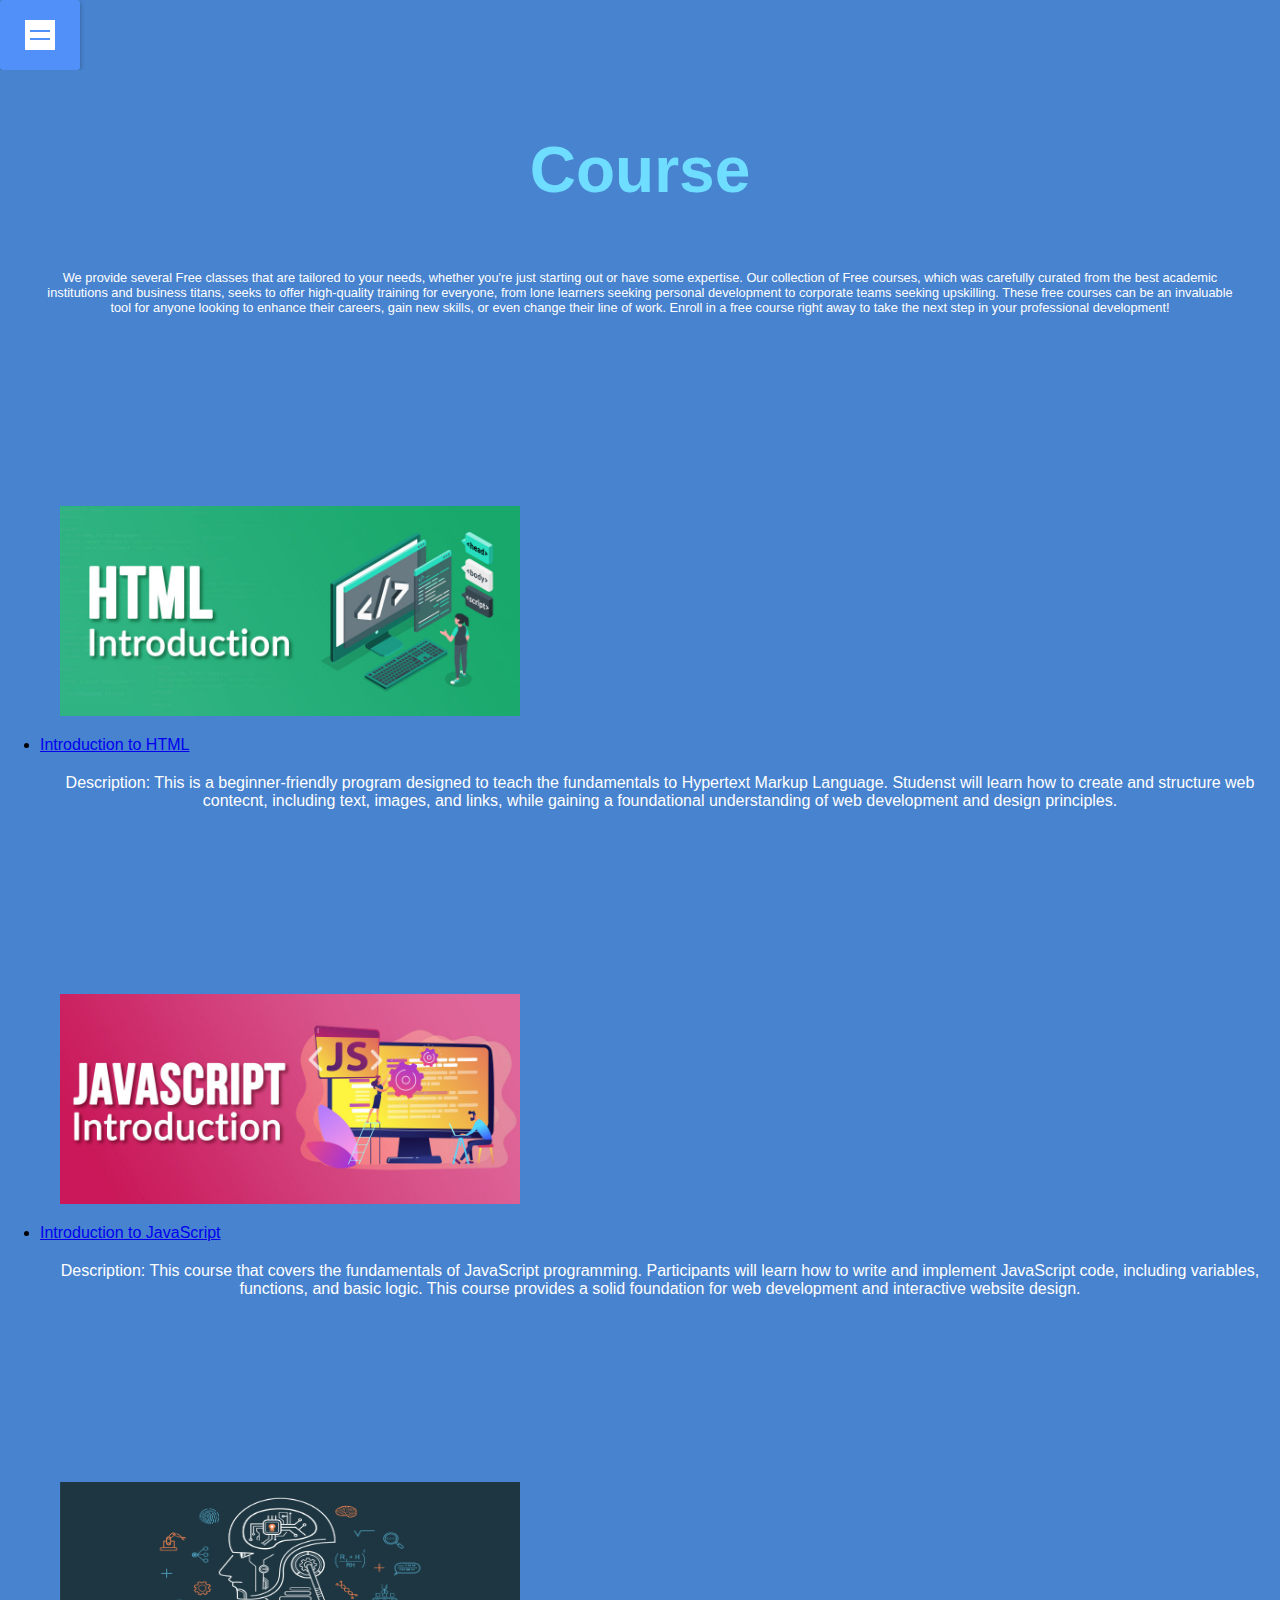
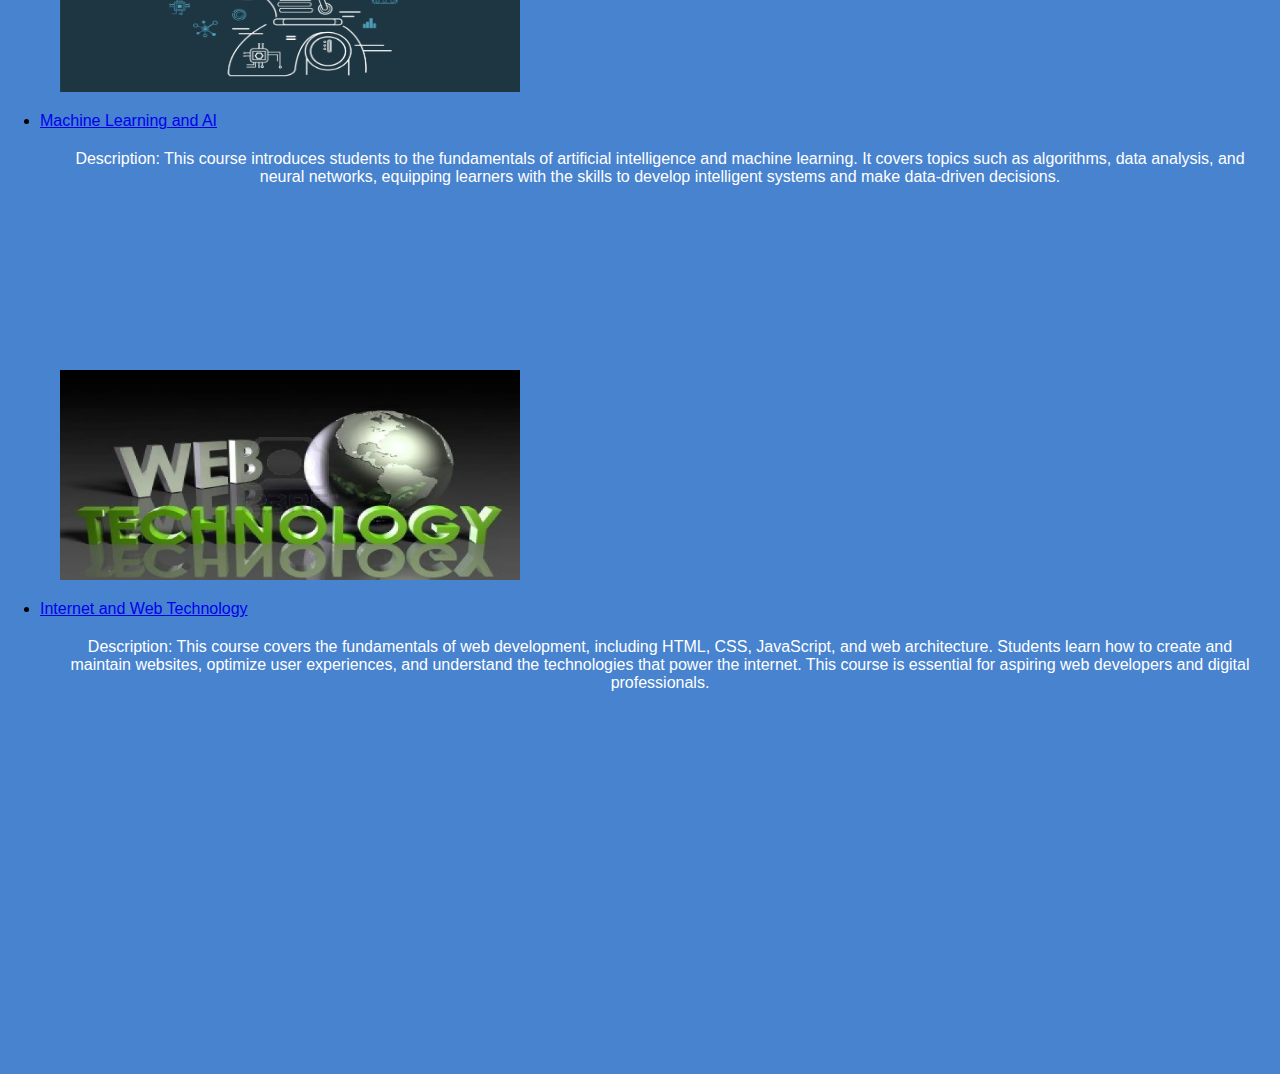
==== ProjectFolder/index2.html @ 741e9c20 "picture position" ====
<!DOCTYPE html>
<html lang="en">
<head>
    <meta charset="UTF-8">
    <meta name="viewport" content="width=device-width, initial-scale=1.0">
    <link rel="stylesheet" href="style2.css">
    <title>Courses</title>
</head>
<body>

    <nav  id="nav">
        <ul>
            <li><a href="index.html">Home</a></li>
            <li><a href="index2.html">Courses</a></li>
            <li><a href="index3.html">Goals</a></li>
            <li><a href="index4.html">Prices</a></li>
        </ul>
        <button class="icon" id="toggle">
            <div class="line line1"></div>
            <div class="line line2"></div>
        </button>
    </nav>

    <header>
        <h1>Course</h1>
        <p>We provide several Free classes that are tailored to your needs, whether you're just starting out or have some expertise. Our collection of Free courses, which was carefully curated from the best academic institutions and business titans, seeks to offer high-quality training for everyone, from lone learners seeking personal development to corporate teams seeking upskilling. These free courses can be an invaluable tool for anyone looking to enhance their careers, gain new skills, or even change their line of work. Enroll in a free course right away to take the next step in your professional development!</p>
    </header>
    <p>
        <ul>
            <a href="link1"><img src="image1.jpg" alt="IntroToHTML"></a>
            <li><a href="link1">Introduction to HTML</a></li>
            <p>Description: This is a beginner-friendly program designed to teach the fundamentals to Hypertext Markup Language. Studenst will learn how to create and structure web contecnt, including text, images, and links, while gaining a foundational understanding of web development and design principles.</p>
            
            <a href="link2"><img src="image2.jpg" alt="IntroToJavaScript"></a>
            <li><a href="link2">Introduction to JavaScript</a></li>
            <p>Description: This course that covers the fundamentals of JavaScript programming. Participants will learn how to write and implement JavaScript code, including variables, functions, and basic logic. This course provides a solid foundation for web development and interactive website design.</p>
            
            <a href="link3"><img src="image3.jpg" alt="MachineAI"></a>
            <li><a href="link3">Machine Learning and AI</a></li>
            <p>Description: This course introduces students to the fundamentals of artificial intelligence and machine learning. It covers topics such as algorithms, data analysis, and neural networks, equipping learners with the skills to develop intelligent systems and make data-driven decisions.</p>
            
            <a href="link4"><img src="image4.jpg" alt="InternetWebTech"></a>
            <li><a href="link4">Internet and Web Technology</a></li>
            <p>Description: This course covers the fundamentals of web development, including HTML, CSS, JavaScript, and web architecture. Students learn how to create and maintain websites, optimize user experiences, and understand the technologies that power the internet. This course is essential for aspiring web developers and digital professionals.</p>
        </ul>
    </p>
    <script src="script2.js"></script>
</body>
<footer>


</footer>
</html>
---- ProjectFolder/style2.css ----
@import url('https://fonts.googleapis.com/css?family=Muli&display=swap');

*{
    box-sizing: border-box;
}

body {
    font-family: "Muli", sans-serif;
    background-color: #4883cf;
    background-image: url("https://www.transparenttextures.com/patterns/asfalt-dark.png");
    font-family: Verdana, Geneva, Tahoma, sans-serif;
    margin: 0;
}

nav{
    font-family: "Muli", sans-serif;
    background-color: #fff;
    padding:20px;
    width:80px;
    background-image: linear-gradient(#5290f9); 
    display: flex;
    align-items: center;
    justify-content:center;
    border-radius:3px;
    box-shadow:0 2px 5px rgba(0,0,0,0.3); 
    transition: width 0.6s linear;   
}

nav.active{
    width:350px;
}

nav ul{
    display:flex;
    list-style-type: none;
    padding:0;
    margin:0;
    width:0;
    transition: width 0.6s linear;
}

nav.active ul{
    width:100%;
}

nav ul li{
    transform: rotateY(0deg);
    opacity: 0;
    transition: transform 0.6s linear, opacity 0.6s linear;
}

nav.active ul li{
    opacity:1;
    transform: rotateY(360deg);
}

nav ul a{
    position:relative;
    color:#000;
    text-decoration:none;
    margin: 0 10px;
}

.icon{
    background-color: #fff;
    border:0;
    cursor:pointer;
    padding:0;
    position: relative;
    height:30px;
    width:30px;
}

.icon:focus{
    outline:0;
}

.icon .line{
    background-color:#5290f9;
    height:2px;
    position:absolute;
    width:20px;
    top:10px;
    left:5px;
    transition: transform 0.6s linear;
}

.icon .line2{
    top:auto;
    bottom:10px;
}

nav.active .icon .line1{
    transform: rotate(-765deg) translateY(5.5px);    
}
nav.active .icon .line2{
    transform: rotate(765deg) translateY(-5.5px);    
}

header {
    color: rgb(111, 221, 255);
    font-size: 200%;
    margin: 0;
    padding: 20px;
    height: 180px;
    text-align: center;
    background-color: #4883cf;
    background-image: url("https://www.transparenttextures.com/patterns/brick-wall-dark.png");
}

header p{
    color: rgb(255, 255, 255);
    font-size: 40%;
}

p{
    margin:0;
    color:#fff;
    font-size: 100%;
    padding:20px;
    height:220px;
    text-align : center;
}

img{
    image-rendering: auto;
    display:flex;
    align-items:center;
    justify-content: center;
    position:relative;
    height:250px;
    width:500px;
    padding:20px;
}
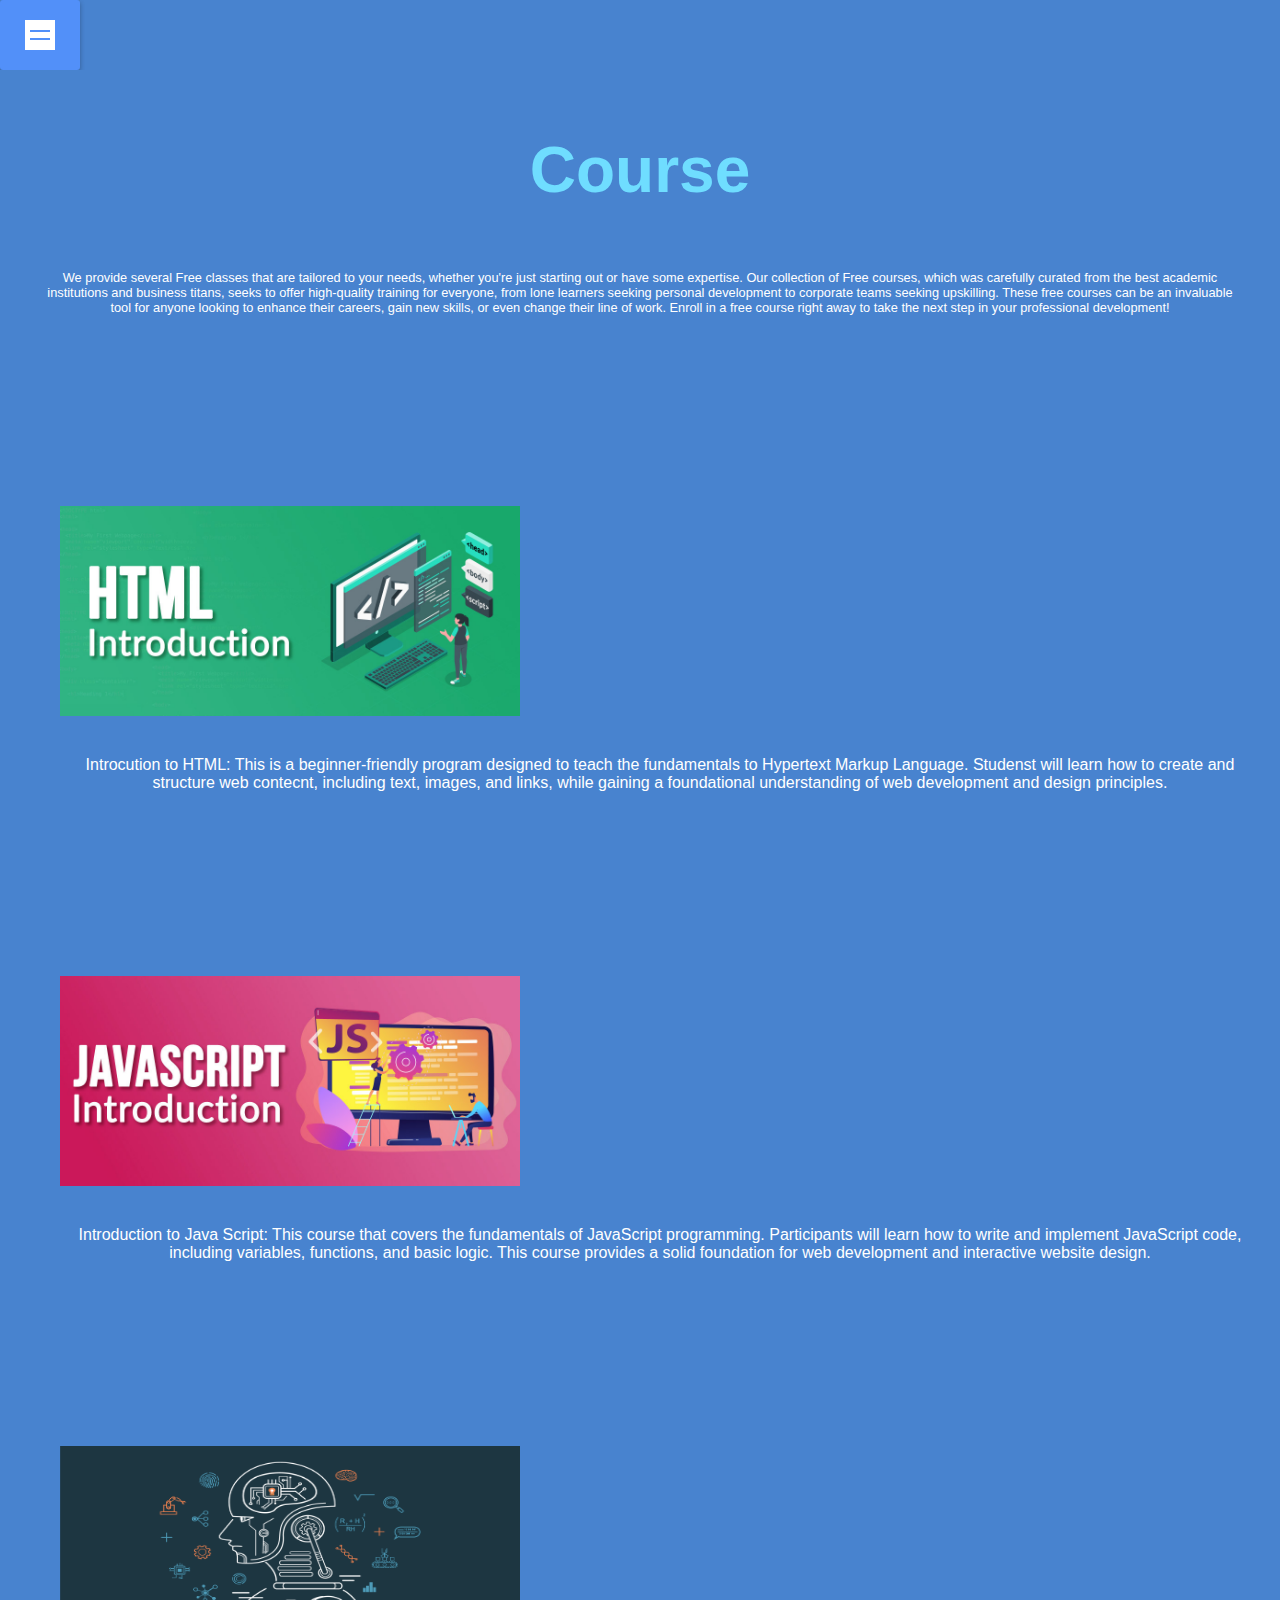
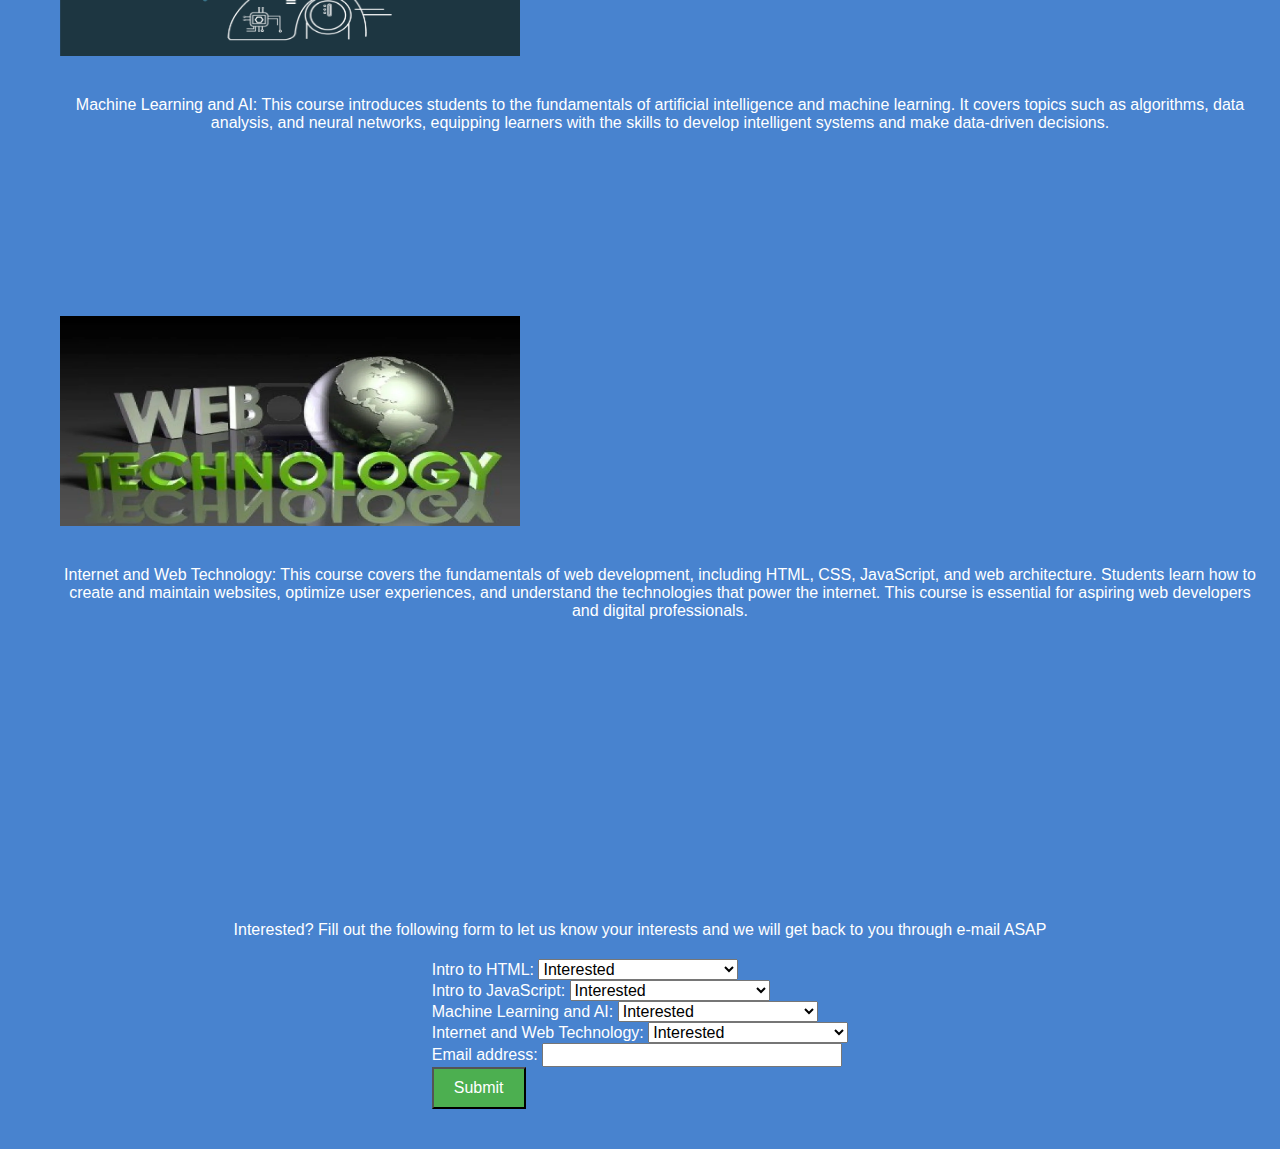
==== commit c865f4c3: "Added Interest Form for courses" ====
--- a/ProjectFolder/index2.html
+++ b/ProjectFolder/index2.html
@@ -28,22 +28,57 @@
     <p>
         <ul>
             <a href="link1"><img src="image1.jpg" alt="IntroToHTML"></a>
-            <li><a href="link1">Introduction to HTML</a></li>
-            <p>Description: This is a beginner-friendly program designed to teach the fundamentals to Hypertext Markup Language. Studenst will learn how to create and structure web contecnt, including text, images, and links, while gaining a foundational understanding of web development and design principles.</p>
+            <p>Introcution to HTML: This is a beginner-friendly program designed to teach the fundamentals to Hypertext Markup Language. Studenst will learn how to create and structure web contecnt, including text, images, and links, while gaining a foundational understanding of web development and design principles.</p>
             
             <a href="link2"><img src="image2.jpg" alt="IntroToJavaScript"></a>
-            <li><a href="link2">Introduction to JavaScript</a></li>
-            <p>Description: This course that covers the fundamentals of JavaScript programming. Participants will learn how to write and implement JavaScript code, including variables, functions, and basic logic. This course provides a solid foundation for web development and interactive website design.</p>
+            <p>Introduction to Java Script: This course that covers the fundamentals of JavaScript programming. Participants will learn how to write and implement JavaScript code, including variables, functions, and basic logic. This course provides a solid foundation for web development and interactive website design.</p>
             
             <a href="link3"><img src="image3.jpg" alt="MachineAI"></a>
-            <li><a href="link3">Machine Learning and AI</a></li>
-            <p>Description: This course introduces students to the fundamentals of artificial intelligence and machine learning. It covers topics such as algorithms, data analysis, and neural networks, equipping learners with the skills to develop intelligent systems and make data-driven decisions.</p>
+            <p>Machine Learning and AI: This course introduces students to the fundamentals of artificial intelligence and machine learning. It covers topics such as algorithms, data analysis, and neural networks, equipping learners with the skills to develop intelligent systems and make data-driven decisions.</p>
             
             <a href="link4"><img src="image4.jpg" alt="InternetWebTech"></a>
-            <li><a href="link4">Internet and Web Technology</a></li>
-            <p>Description: This course covers the fundamentals of web development, including HTML, CSS, JavaScript, and web architecture. Students learn how to create and maintain websites, optimize user experiences, and understand the technologies that power the internet. This course is essential for aspiring web developers and digital professionals.</p>
+            <p>Internet and Web Technology: This course covers the fundamentals of web development, including HTML, CSS, JavaScript, and web architecture. Students learn how to create and maintain websites, optimize user experiences, and understand the technologies that power the internet. This course is essential for aspiring web developers and digital professionals.</p>
         </ul>
     </p>
+    <div class="subform">
+        <p>Interested? Fill out the following form to let us know your interests and we will get back to you through e-mail ASAP</p>
+        <form action="Linktosubmitform" method="post" onsubmit="return showConfirmation();">
+        <label for="interest">Intro to HTML:</label>
+        <select name="interest" id="interest">
+            <option value="interested">Interested</option>
+            <option value="not_interested">Not Interested</option>
+        </select>
+        <br>
+
+        <label for="interest">Intro to JavaScript:</label>
+        <select name="interest" id="interest">
+            <option value="interested">Interested</option>
+            <option value="not_interested">Not Interested</option>
+        </select>
+        <br>
+
+        <label for="interest">Machine Learning and AI:</label>
+        <select name="interest" id="interest">
+            <option value="interested">Interested</option>
+            <option value="not_interested">Not Interested</option>
+        </select>
+        <br>
+
+        <label for="interest">Internet and Web Technology:</label>
+        <select name="interest" id="interest">
+            <option value="interested">Interested</option>
+            <option value="not_interested">Not Interested</option>
+        </select>
+        <br>
+
+        <label for="email">Email address:</label>
+        <input type="email" name="email" id="email" required>
+        <br>
+
+        <input type="submit" value="Submit">
+    </form>
+    <p id="confirmationMessage"></p>
+    </div>
     <script src="script2.js"></script>
 </body>
 <footer>
--- a/ProjectFolder/style2.css
+++ b/ProjectFolder/style2.css
@@ -122,13 +122,57 @@
     text-align : center;
 }
 
+p ul li a{
+    display:flex;
+    list-style-type: none;
+    position:relative;
+    color:#000;
+    text-decoration:none;
+    margin: 0 10px;
+    opacity:1;
+}
+
 img{
     image-rendering: auto;
     display:flex;
     align-items:center;
     justify-content: center;
-    position:relative;
     height:250px;
     width:500px;
     padding:20px;
+}
+
+/* Stuff to change in the form */
+label[for="interest"] {
+    color: #fff;
+}
+label[for="email"]{
+    color:#fff;
+}
+input[type="submit"] {
+    background-color: #4CAF50; 
+    color: white;
+    font-size: 16px;
+    padding: 10px 20px;
+}
+select#interest {
+    color:#000;
+    font-size: 16px;
+    width: 200px;
+}
+input#email {
+    font-size: 16px;
+    width: 300px;
+}
+p#confirmationMessage {
+    font-size: 18px;
+    color: #4CAF50; 
+}
+
+.subform{
+    display: flex;
+    flex-direction: column;
+    align-items: center;
+    justify-content: center;
+    height: 5vh;
 }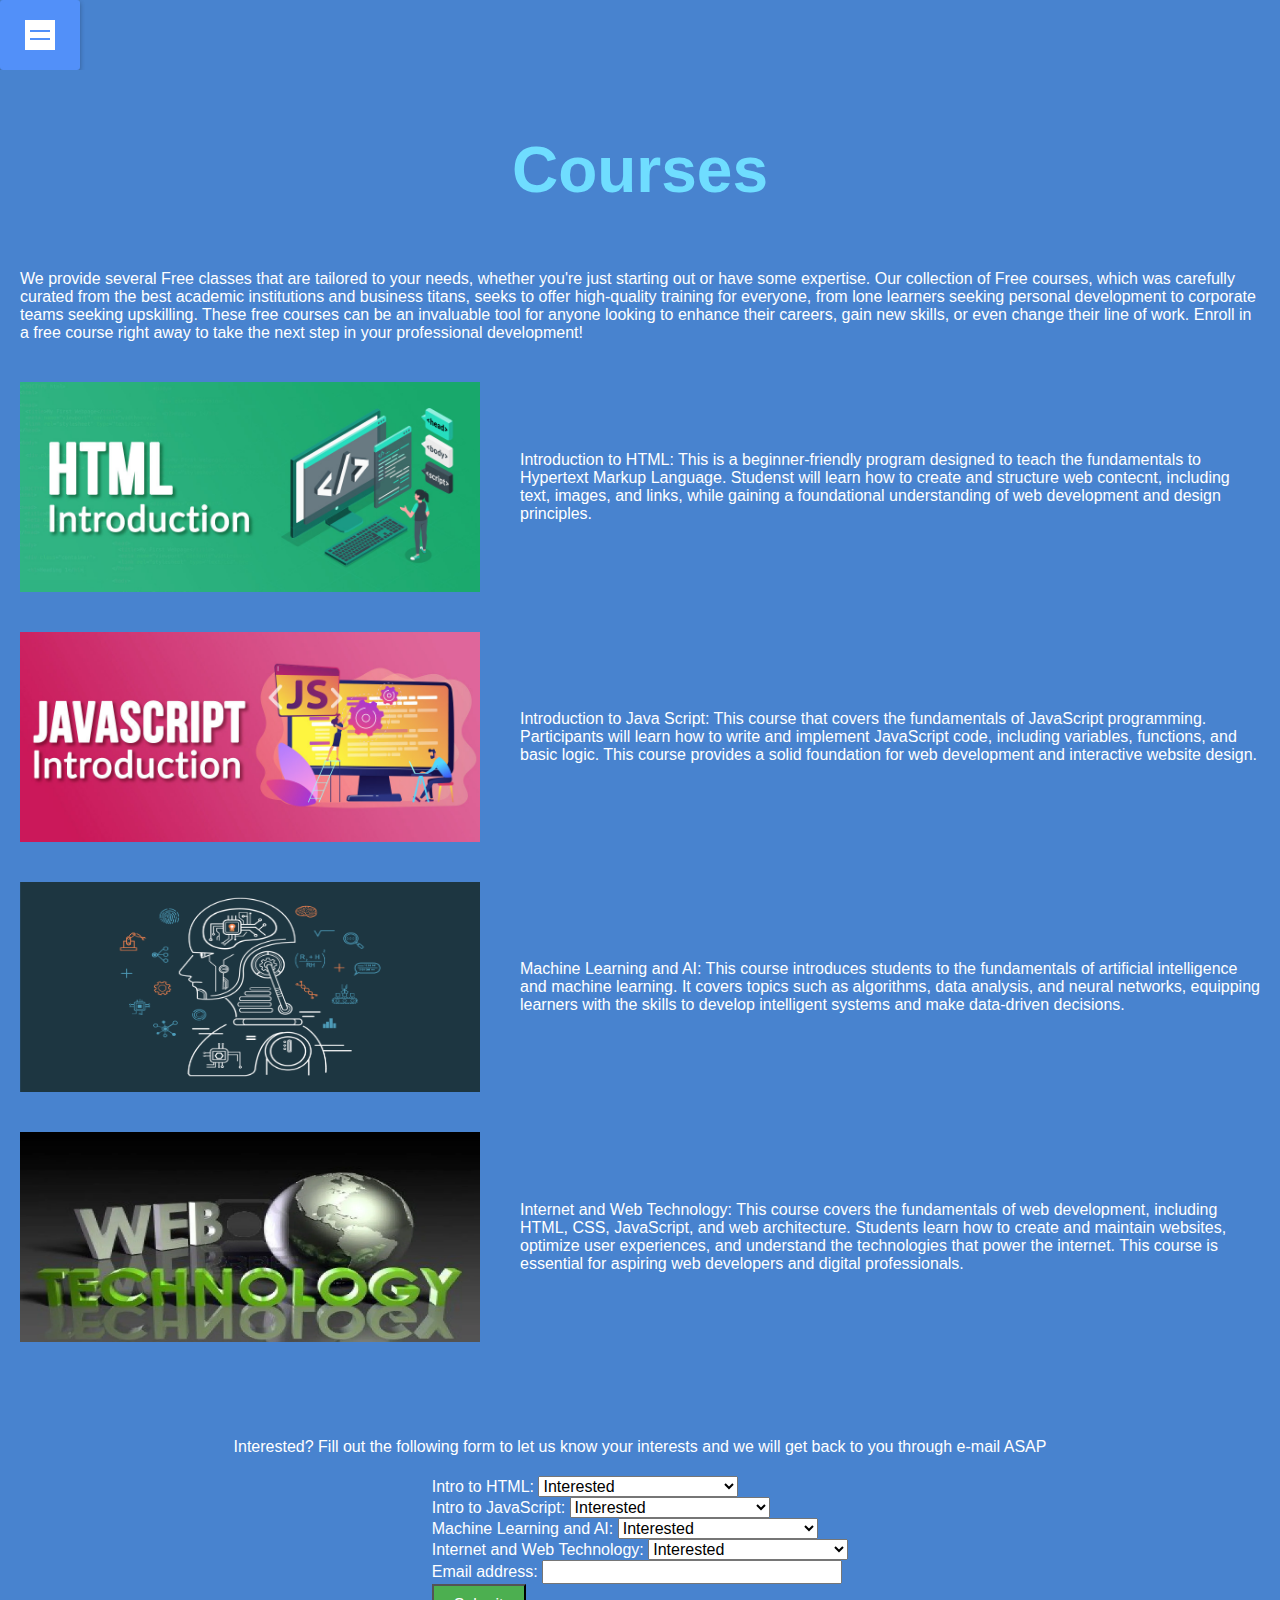
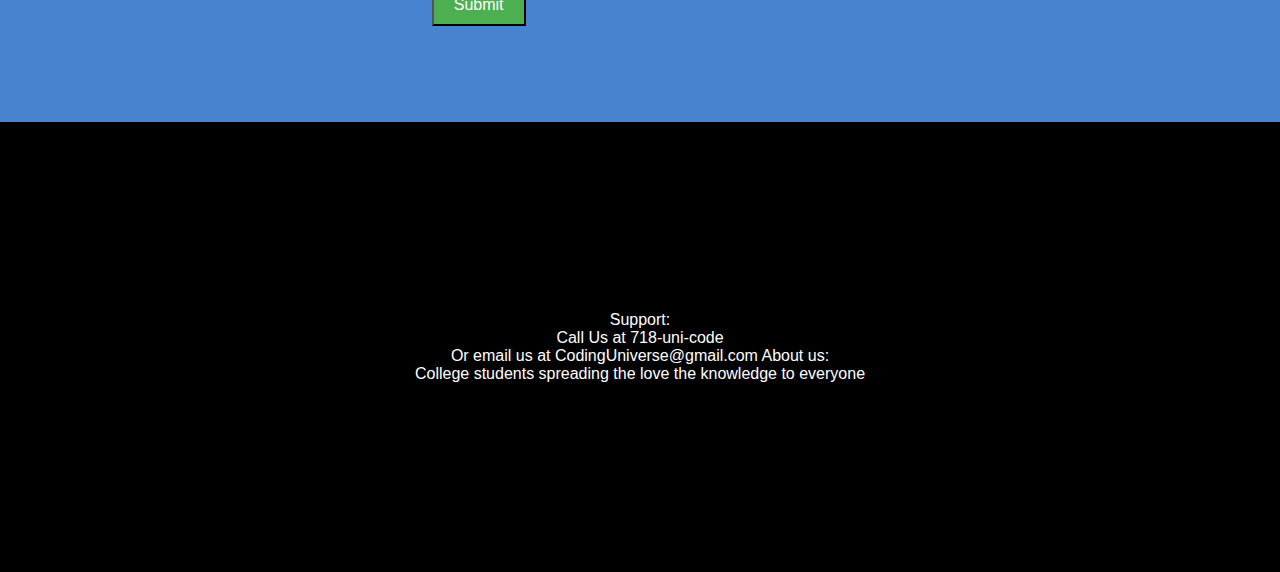
==== commit 6ac59037: "Update design of Courses page" ====
--- a/ProjectFolder/index2.html
+++ b/ProjectFolder/index2.html
@@ -22,24 +22,45 @@
     </nav>
 
     <header>
-        <h1>Course</h1>
-        <p>We provide several Free classes that are tailored to your needs, whether you're just starting out or have some expertise. Our collection of Free courses, which was carefully curated from the best academic institutions and business titans, seeks to offer high-quality training for everyone, from lone learners seeking personal development to corporate teams seeking upskilling. These free courses can be an invaluable tool for anyone looking to enhance their careers, gain new skills, or even change their line of work. Enroll in a free course right away to take the next step in your professional development!</p>
+        <h1>Courses</h1>
     </header>
-    <p>
-        <ul>
-            <a href="link1"><img src="image1.jpg" alt="IntroToHTML"></a>
-            <p>Introcution to HTML: This is a beginner-friendly program designed to teach the fundamentals to Hypertext Markup Language. Studenst will learn how to create and structure web contecnt, including text, images, and links, while gaining a foundational understanding of web development and design principles.</p>
-            
-            <a href="link2"><img src="image2.jpg" alt="IntroToJavaScript"></a>
-            <p>Introduction to Java Script: This course that covers the fundamentals of JavaScript programming. Participants will learn how to write and implement JavaScript code, including variables, functions, and basic logic. This course provides a solid foundation for web development and interactive website design.</p>
-            
-            <a href="link3"><img src="image3.jpg" alt="MachineAI"></a>
-            <p>Machine Learning and AI: This course introduces students to the fundamentals of artificial intelligence and machine learning. It covers topics such as algorithms, data analysis, and neural networks, equipping learners with the skills to develop intelligent systems and make data-driven decisions.</p>
-            
-            <a href="link4"><img src="image4.jpg" alt="InternetWebTech"></a>
-            <p>Internet and Web Technology: This course covers the fundamentals of web development, including HTML, CSS, JavaScript, and web architecture. Students learn how to create and maintain websites, optimize user experiences, and understand the technologies that power the internet. This course is essential for aspiring web developers and digital professionals.</p>
-        </ul>
-    </p>
+    <p>We provide several Free classes that are tailored to your needs, whether you're just starting out or have some
+      expertise. Our collection of Free courses, which was carefully curated from the best academic institutions and
+      business titans, seeks to offer high-quality training for everyone, from lone learners seeking personal development to
+      corporate teams seeking upskilling. These free courses can be an invaluable tool for anyone looking to enhance their
+      careers, gain new skills, or even change their line of work. Enroll in a free course right away to take the next step
+      in your professional development!</p>
+    <div>
+      <div class="catalog-item">
+        <a href="link1"><img src="image1.jpg" alt="IntroToHTML"></a>
+        <p>Introduction to HTML: This is a beginner-friendly program designed to teach the fundamentals to Hypertext Markup
+          Language. Studenst will learn how to create and structure web contecnt, including text, images, and links, while
+          gaining a foundational understanding of web development and design principles.</p>
+      </div>
+    
+      <div class="catalog-item">
+        <a href="link2"><img src="image2.jpg" alt="IntroToJavaScript"></a>
+        <p>Introduction to Java Script: This course that covers the fundamentals of JavaScript programming. Participants
+          will
+          learn how to write and implement JavaScript code, including variables, functions, and basic logic. This course
+          provides a solid foundation for web development and interactive website design.</p>
+      </div>
+      <div class="catalog-item">
+        <a href="link3"><img src="image3.jpg" alt="MachineAI"></a>
+        <p>Machine Learning and AI: This course introduces students to the fundamentals of artificial intelligence and
+          machine
+          learning. It covers topics such as algorithms, data analysis, and neural networks, equipping learners with the
+          skills to develop intelligent systems and make data-driven decisions.</p>
+      </div>
+      <div class="catalog-item">
+        <a href="link4"><img src="image4.jpg" alt="InternetWebTech"></a>
+        <p>Internet and Web Technology: This course covers the fundamentals of web development, including HTML, CSS,
+          JavaScript, and web architecture. Students learn how to create and maintain websites, optimize user experiences,
+          and
+          understand the technologies that power the internet. This course is essential for aspiring web developers and
+          digital professionals.</p>
+      </div>
+    </div>
     <div class="subform">
         <p>Interested? Fill out the following form to let us know your interests and we will get back to you through e-mail ASAP</p>
         <form action="Linktosubmitform" method="post" onsubmit="return showConfirmation();">
@@ -81,8 +102,13 @@
     </div>
     <script src="script2.js"></script>
 </body>
-<footer>
-
-
-</footer>
+    <footer>
+        <div class="foot">
+            Support:</br>
+            Call Us at 718-uni-code</br>
+            Or email us at CodingUniverse@gmail.com
+            About us: </br>
+            College students spreading the love the knowledge to everyone
+        </div>
+    </footer>
 </html>
--- a/ProjectFolder/style2.css
+++ b/ProjectFolder/style2.css
@@ -118,8 +118,8 @@
     color:#fff;
     font-size: 100%;
     padding:20px;
-    height:220px;
-    text-align : center;
+    height:auto;
+    text-align : left;
 }
 
 p ul li a{
@@ -140,6 +140,14 @@
     height:250px;
     width:500px;
     padding:20px;
+}
+
+.catalog-item{
+    /* image to the left of the text */
+    display: flex;
+    flex-direction: row;
+    align-items: center;
+    height: auto;
 }
 
 /* Stuff to change in the form */
@@ -174,5 +182,16 @@
     flex-direction: column;
     align-items: center;
     justify-content: center;
-    height: 5vh;
+    height: 40vh;
+}
+
+.foot{
+    display: flex;
+    background-color:#000;
+    color:#fff;
+    flex-direction: column;
+    text-align:center;
+    align-items: center;
+    justify-content: center;
+    height: 50vh;
 }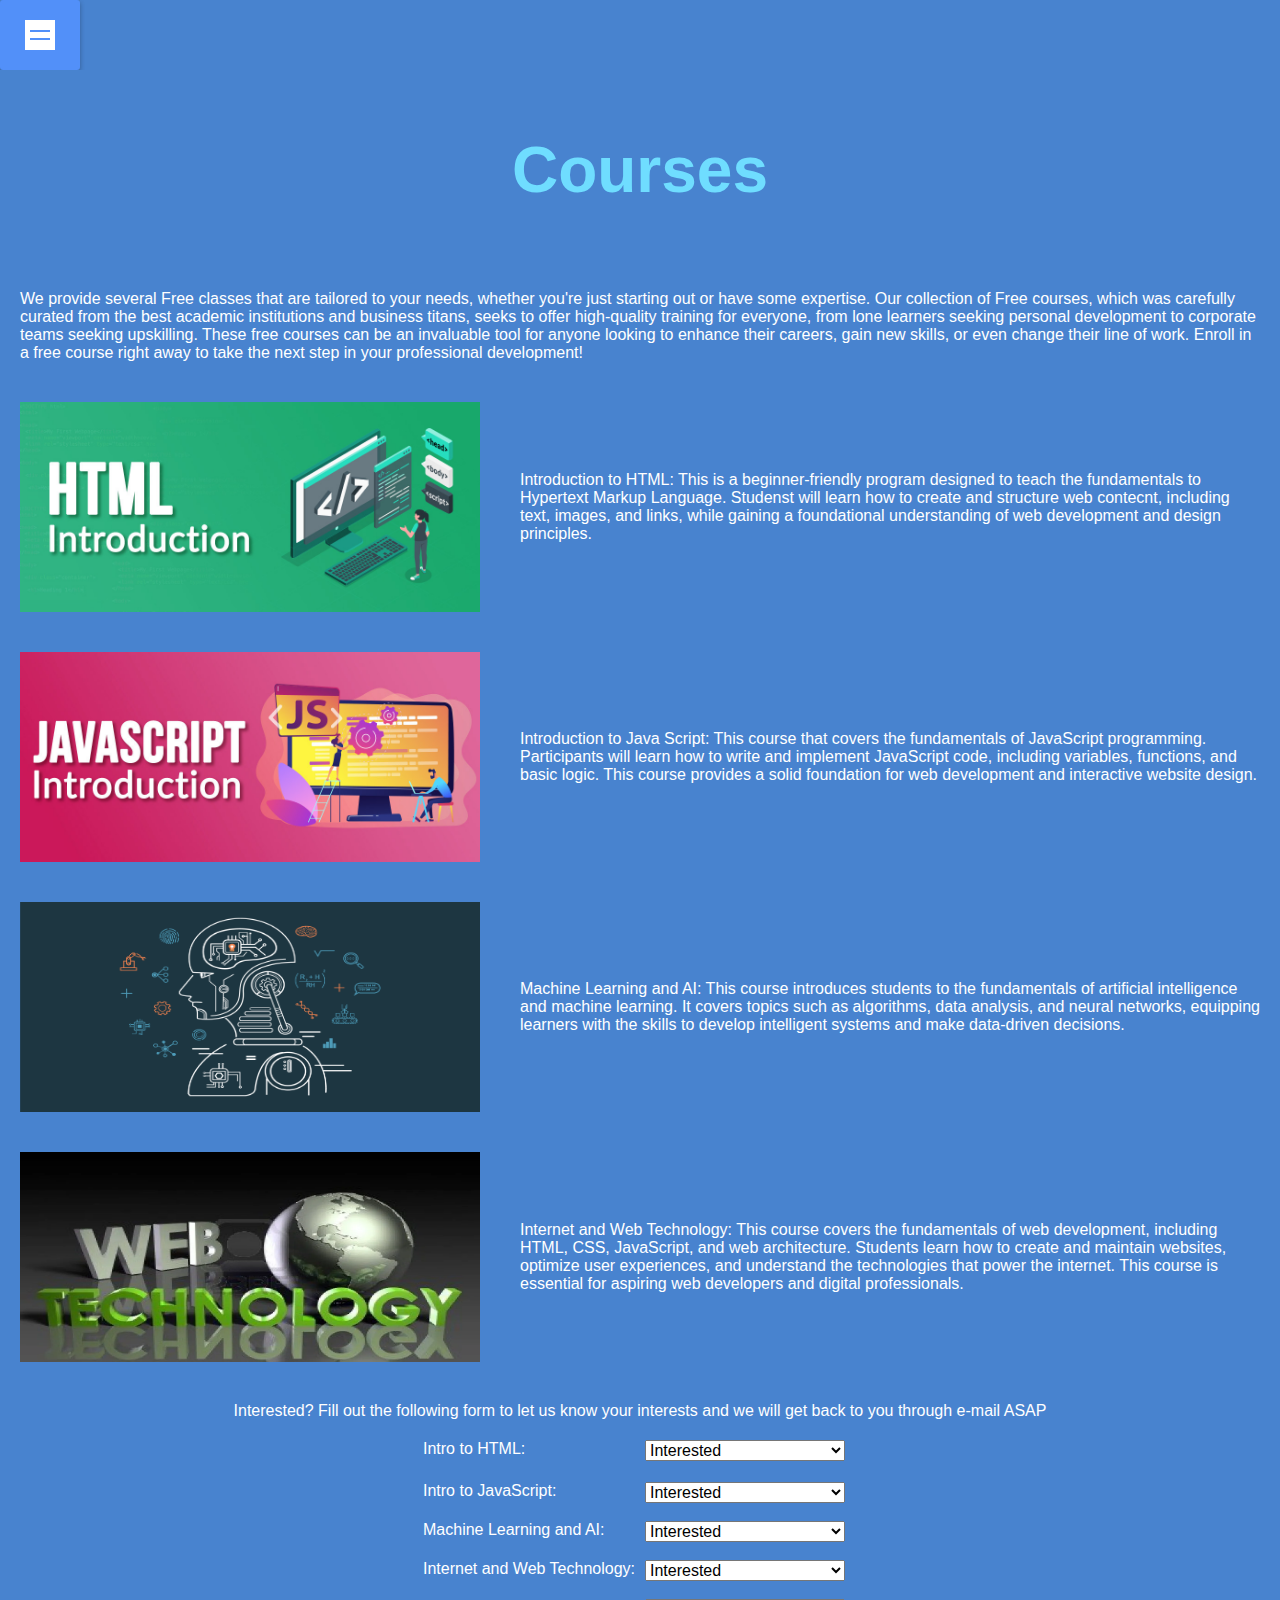
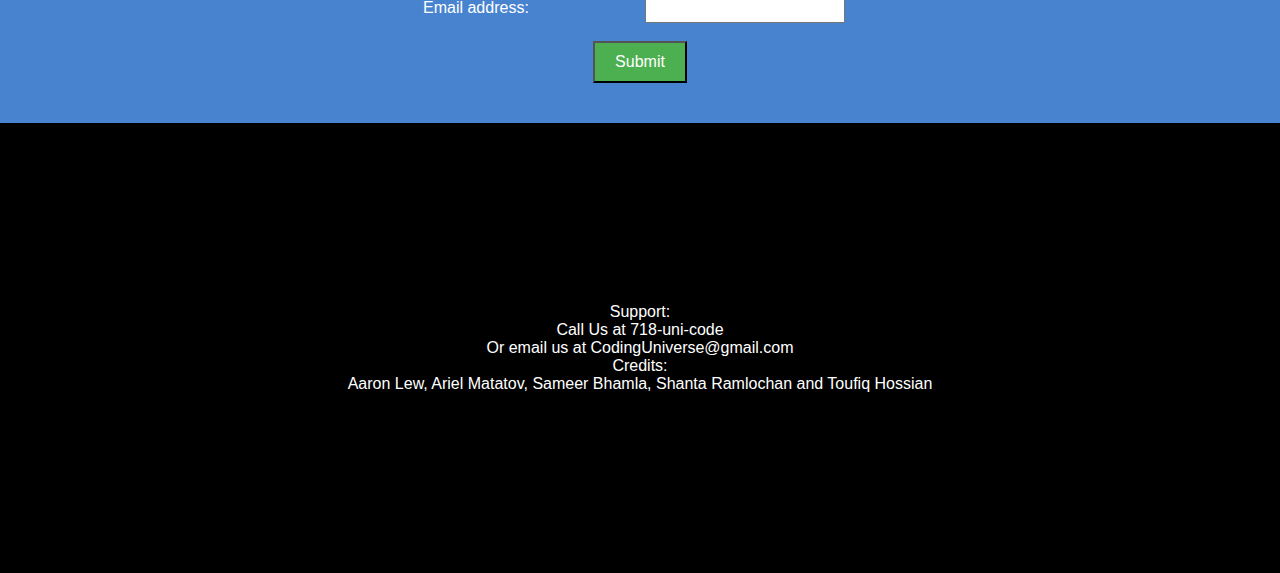
==== commit d6102fd0: "Merge branch 'main' of https://github.com/sameerbhamla/355Project" ====
--- a/ProjectFolder/index2.html
+++ b/ProjectFolder/index2.html
@@ -1,114 +1,129 @@
 <!DOCTYPE html>
 <html lang="en">
 <head>
-    <meta charset="UTF-8">
-    <meta name="viewport" content="width=device-width, initial-scale=1.0">
-    <link rel="stylesheet" href="style2.css">
-    <title>Courses</title>
+  <meta charset="UTF-8">
+  <meta name="viewport" content="width=device-width, initial-scale=1.0">
+  <link rel="stylesheet" href="style2.css">
+  <title>Courses</title>
 </head>
+
 <body>
+  <nav id="nav">
+    <ul>
+      <li><a href="index.html">Home</a></li>
+      <li><a href="index2.html">Courses</a></li>
+      <li><a href="index3.html">Goals</a></li>
+      <li><a href="index4.html">Prices</a></li>
+    </ul>
+    
+    <button class="icon" id="toggle">
+      <div class="line line1"></div>
+      <div class="line line2"></div>
+    </button>
+  </nav>
 
-    <nav  id="nav">
-        <ul>
-            <li><a href="index.html">Home</a></li>
-            <li><a href="index2.html">Courses</a></li>
-            <li><a href="index3.html">Goals</a></li>
-            <li><a href="index4.html">Prices</a></li>
-        </ul>
-        <button class="icon" id="toggle">
-            <div class="line line1"></div>
-            <div class="line line2"></div>
-        </button>
-    </nav>
+  <header>
+    <h1>Courses</h1>
+  </header>
 
-    <header>
-        <h1>Courses</h1>
-    </header>
-    <p>We provide several Free classes that are tailored to your needs, whether you're just starting out or have some
-      expertise. Our collection of Free courses, which was carefully curated from the best academic institutions and
-      business titans, seeks to offer high-quality training for everyone, from lone learners seeking personal development to
-      corporate teams seeking upskilling. These free courses can be an invaluable tool for anyone looking to enhance their
-      careers, gain new skills, or even change their line of work. Enroll in a free course right away to take the next step
-      in your professional development!</p>
-    <div>
-      <div class="catalog-item">
-        <a href="link1"><img src="image1.jpg" alt="IntroToHTML"></a>
-        <p>Introduction to HTML: This is a beginner-friendly program designed to teach the fundamentals to Hypertext Markup
-          Language. Studenst will learn how to create and structure web contecnt, including text, images, and links, while
-          gaining a foundational understanding of web development and design principles.</p>
-      </div>
-    
-      <div class="catalog-item">
-        <a href="link2"><img src="image2.jpg" alt="IntroToJavaScript"></a>
-        <p>Introduction to Java Script: This course that covers the fundamentals of JavaScript programming. Participants
-          will
-          learn how to write and implement JavaScript code, including variables, functions, and basic logic. This course
-          provides a solid foundation for web development and interactive website design.</p>
-      </div>
-      <div class="catalog-item">
-        <a href="link3"><img src="image3.jpg" alt="MachineAI"></a>
-        <p>Machine Learning and AI: This course introduces students to the fundamentals of artificial intelligence and
-          machine
-          learning. It covers topics such as algorithms, data analysis, and neural networks, equipping learners with the
-          skills to develop intelligent systems and make data-driven decisions.</p>
-      </div>
-      <div class="catalog-item">
-        <a href="link4"><img src="image4.jpg" alt="InternetWebTech"></a>
-        <p>Internet and Web Technology: This course covers the fundamentals of web development, including HTML, CSS,
-          JavaScript, and web architecture. Students learn how to create and maintain websites, optimize user experiences,
-          and
-          understand the technologies that power the internet. This course is essential for aspiring web developers and
-          digital professionals.</p>
-      </div>
+  <p>We provide several Free classes that are tailored to your needs, whether you're just starting out or have some
+    expertise. Our collection of Free courses, which was carefully curated from the best academic institutions and
+    business titans, seeks to offer high-quality training for everyone, from lone learners seeking personal development
+    to
+    corporate teams seeking upskilling. These free courses can be an invaluable tool for anyone looking to enhance their
+    careers, gain new skills, or even change their line of work. Enroll in a free course right away to take the next
+    step
+    in your professional development!</p>
+
+  <div>
+    <div class="catalog-item">
+      <a href="link1"><img src="image1.jpg" alt="IntroToHTML"></a>
+      <p>Introduction to HTML: This is a beginner-friendly program designed to teach the fundamentals to Hypertext
+        Markup
+        Language. Studenst will learn how to create and structure web contecnt, including text, images, and links, while
+        gaining a foundational understanding of web development and design principles.</p>
     </div>
-    <div class="subform">
-        <p>Interested? Fill out the following form to let us know your interests and we will get back to you through e-mail ASAP</p>
-        <form action="Linktosubmitform" method="post" onsubmit="return showConfirmation();">
+
+    <div class="catalog-item">
+      <a href="link2"><img src="image2.jpg" alt="IntroToJavaScript"></a>
+      <p>Introduction to Java Script: This course that covers the fundamentals of JavaScript programming. Participants
+        will
+        learn how to write and implement JavaScript code, including variables, functions, and basic logic. This course
+        provides a solid foundation for web development and interactive website design.</p>
+    </div>
+
+    <div class="catalog-item">
+      <a href="link3"><img src="image3.jpg" alt="MachineAI"></a>
+      <p>Machine Learning and AI: This course introduces students to the fundamentals of artificial intelligence and
+        machine
+        learning. It covers topics such as algorithms, data analysis, and neural networks, equipping learners with the
+        skills to develop intelligent systems and make data-driven decisions.</p>
+    </div>
+
+    <div class="catalog-item">
+      <a href="link4"><img src="image4.jpg" alt="InternetWebTech"></a>
+      <p>Internet and Web Technology: This course covers the fundamentals of web development, including HTML, CSS,
+        JavaScript, and web architecture. Students learn how to create and maintain websites, optimize user experiences,
+        and
+        understand the technologies that power the internet. This course is essential for aspiring web developers and
+        digital professionals.</p>
+    </div>
+  </div>
+
+  <div class="interest">
+    <p>Interested? Fill out the following form to let us know your interests and we will get back to you through e-mail
+      ASAP</p>
+
+    <form class="interest-form" action="Linktosubmitform" method="post" onsubmit="return showConfirmation();">
+      <div class="form-group">
         <label for="interest">Intro to HTML:</label>
         <select name="interest" id="interest">
-            <option value="interested">Interested</option>
-            <option value="not_interested">Not Interested</option>
+          <option value="interested">Interested</option>
+          <option value="not_interested">Not Interested</option>
         </select>
         <br>
 
         <label for="interest">Intro to JavaScript:</label>
         <select name="interest" id="interest">
-            <option value="interested">Interested</option>
-            <option value="not_interested">Not Interested</option>
+          <option value="interested">Interested</option>
+          <option value="not_interested">Not Interested</option>
         </select>
         <br>
 
         <label for="interest">Machine Learning and AI:</label>
         <select name="interest" id="interest">
-            <option value="interested">Interested</option>
-            <option value="not_interested">Not Interested</option>
+          <option value="interested">Interested</option>
+          <option value="not_interested">Not Interested</option>
         </select>
         <br>
 
         <label for="interest">Internet and Web Technology:</label>
         <select name="interest" id="interest">
-            <option value="interested">Interested</option>
-            <option value="not_interested">Not Interested</option>
+          <option value="interested">Interested</option>
+          <option value="not_interested">Not Interested</option>
         </select>
         <br>
 
         <label for="email">Email address:</label>
         <input type="email" name="email" id="email" required>
         <br>
+      </div>
 
-        <input type="submit" value="Submit">
+      <input type="submit" value="Submit">
     </form>
+
     <p id="confirmationMessage"></p>
-    </div>
-    <script src="script2.js"></script>
+
+  </div>
+  <script src="script2.js"></script>
 </body>
     <footer>
         <div class="foot">
             Support:</br>
             Call Us at 718-uni-code</br>
-            Or email us at CodingUniverse@gmail.com
-            About us: </br>
-            College students spreading the love the knowledge to everyone
+            Or email us at CodingUniverse@gmail.com</br>
+            Credits: </br>
+            Aaron Lew, Ariel Matatov, Sameer Bhamla, Shanta Ramlochan and Toufiq Hossian
         </div>
     </footer>
 </html>
--- a/ProjectFolder/style2.css
+++ b/ProjectFolder/style2.css
@@ -1,197 +1,233 @@
 @import url('https://fonts.googleapis.com/css?family=Muli&display=swap');
 
-*{
-    box-sizing: border-box;
+* {
+  box-sizing: border-box;
 }
 
 body {
-    font-family: "Muli", sans-serif;
-    background-color: #4883cf;
-    background-image: url("https://www.transparenttextures.com/patterns/asfalt-dark.png");
-    font-family: Verdana, Geneva, Tahoma, sans-serif;
-    margin: 0;
-}
-
-nav{
-    font-family: "Muli", sans-serif;
-    background-color: #fff;
-    padding:20px;
-    width:80px;
-    background-image: linear-gradient(#5290f9); 
-    display: flex;
-    align-items: center;
-    justify-content:center;
-    border-radius:3px;
-    box-shadow:0 2px 5px rgba(0,0,0,0.3); 
-    transition: width 0.6s linear;   
-}
-
-nav.active{
-    width:350px;
-}
-
-nav ul{
-    display:flex;
-    list-style-type: none;
-    padding:0;
-    margin:0;
-    width:0;
-    transition: width 0.6s linear;
-}
-
-nav.active ul{
-    width:100%;
-}
-
-nav ul li{
-    transform: rotateY(0deg);
-    opacity: 0;
-    transition: transform 0.6s linear, opacity 0.6s linear;
-}
-
-nav.active ul li{
-    opacity:1;
-    transform: rotateY(360deg);
-}
-
-nav ul a{
-    position:relative;
-    color:#000;
-    text-decoration:none;
-    margin: 0 10px;
-}
-
-.icon{
-    background-color: #fff;
-    border:0;
-    cursor:pointer;
-    padding:0;
-    position: relative;
-    height:30px;
-    width:30px;
-}
-
-.icon:focus{
-    outline:0;
-}
-
-.icon .line{
-    background-color:#5290f9;
-    height:2px;
-    position:absolute;
-    width:20px;
-    top:10px;
-    left:5px;
-    transition: transform 0.6s linear;
-}
-
-.icon .line2{
-    top:auto;
-    bottom:10px;
-}
-
-nav.active .icon .line1{
-    transform: rotate(-765deg) translateY(5.5px);    
-}
-nav.active .icon .line2{
-    transform: rotate(765deg) translateY(-5.5px);    
+  font-family: "Muli", sans-serif;
+  background-color: #4883cf;
+  background-image: url("https://www.transparenttextures.com/patterns/asfalt-dark.png");
+  font-family: Verdana, Geneva, Tahoma, sans-serif;
+  margin: 0;
+}
+
+nav {
+  font-family: "Muli", sans-serif;
+  background-color: #fff;
+  padding: 20px;
+  width: 80px;
+  background-image: linear-gradient(#5290f9);
+  display: flex;
+  align-items: center;
+  justify-content: center;
+  border-radius: 3px;
+  box-shadow: 0 2px 5px rgba(0, 0, 0, 0.3);
+  transition: width 0.6s linear;
+}
+
+nav.active {
+  width: 350px;
+}
+
+nav ul {
+  display: flex;
+  list-style-type: none;
+  padding: 0;
+  margin: 0;
+  width: 0;
+  transition: width 0.6s linear;
+}
+
+nav.active ul {
+  width: 100%;
+}
+
+nav ul li {
+  transform: rotateY(0deg);
+  opacity: 0;
+  transition: transform 0.6s linear, opacity 0.6s linear;
+}
+
+nav.active ul li {
+  opacity: 1;
+  transform: rotateY(360deg);
+}
+
+nav ul a {
+  position: relative;
+  color: #000;
+  text-decoration: none;
+  margin: 0 10px;
+}
+
+.icon {
+  background-color: #fff;
+  border: 0;
+  cursor: pointer;
+  padding: 0;
+  position: relative;
+  height: 30px;
+  width: 30px;
+}
+
+.icon:focus {
+  outline: 0;
+}
+
+.icon .line {
+  background-color: #5290f9;
+  height: 2px;
+  position: absolute;
+  width: 20px;
+  top: 10px;
+  left: 5px;
+  transition: transform 0.6s linear;
+}
+
+.icon .line2 {
+  top: auto;
+  bottom: 10px;
+}
+
+nav.active .icon .line1 {
+  transform: rotate(-765deg) translateY(5.5px);
+}
+
+nav.active .icon .line2 {
+  transform: rotate(765deg) translateY(-5.5px);
 }
 
 header {
-    color: rgb(111, 221, 255);
-    font-size: 200%;
-    margin: 0;
-    padding: 20px;
-    height: 180px;
-    text-align: center;
-    background-color: #4883cf;
-    background-image: url("https://www.transparenttextures.com/patterns/brick-wall-dark.png");
-}
-
-header p{
-    color: rgb(255, 255, 255);
-    font-size: 40%;
-}
-
-p{
-    margin:0;
-    color:#fff;
-    font-size: 100%;
-    padding:20px;
-    height:auto;
-    text-align : left;
-}
-
-p ul li a{
-    display:flex;
-    list-style-type: none;
-    position:relative;
-    color:#000;
-    text-decoration:none;
-    margin: 0 10px;
-    opacity:1;
-}
-
-img{
-    image-rendering: auto;
-    display:flex;
-    align-items:center;
-    justify-content: center;
-    height:250px;
-    width:500px;
-    padding:20px;
-}
-
-.catalog-item{
-    /* image to the left of the text */
-    display: flex;
-    flex-direction: row;
-    align-items: center;
-    height: auto;
+  color: rgb(111, 221, 255);
+  font-size: 200%;
+  margin: 0;
+  padding: 20px;
+  height: auto;
+  text-align: center;
+  background-color: #4883cf;
+  background-image: url("https://www.transparenttextures.com/patterns/brick-wall-dark.png");
+}
+
+header p {
+  color: rgb(255, 255, 255);
+  font-size: 40%;
+}
+
+p {
+  margin: 0;
+  color: #fff;
+  font-size: 100%;
+  padding: 20px;
+  height: auto;
+  text-align: left;
+}
+
+p ul li a {
+  display: flex;
+  list-style-type: none;
+  position: relative;
+  color: #000;
+  text-decoration: none;
+  margin: 0 10px;
+  opacity: 1;
+}
+
+img {
+  image-rendering: auto;
+  display: flex;
+  align-items: center;
+  justify-content: center;
+  height: 250px;
+  width: 500px;
+  padding: 20px;
+}
+
+.catalog-item {
+  /* image to the left of the text */
+  display: flex;
+  flex-direction: row;
+  align-items: center;
+  height: auto;
 }
 
 /* Stuff to change in the form */
 label[for="interest"] {
-    color: #fff;
-}
-label[for="email"]{
-    color:#fff;
-}
+  color: #fff;
+}
+
+label[for="email"] {
+  color: #fff;
+}
+
 input[type="submit"] {
-    background-color: #4CAF50; 
-    color: white;
-    font-size: 16px;
-    padding: 10px 20px;
-}
+  background-color: #4CAF50;
+  color: white;
+  font-size: 16px;
+  padding: 10px 20px;
+}
+
 select#interest {
-    color:#000;
-    font-size: 16px;
-    width: 200px;
-}
+  color: #000;
+  font-size: 16px;
+  width: 200px;
+}
+
 input#email {
-    font-size: 16px;
-    width: 300px;
-}
+  font-size: 16px;
+  width: 300px;
+}
+
 p#confirmationMessage {
-    font-size: 18px;
-    color: #4CAF50; 
-}
-
-.subform{
-    display: flex;
-    flex-direction: column;
-    align-items: center;
-    justify-content: center;
-    height: 40vh;
-}
-
-.foot{
-    display: flex;
-    background-color:#000;
-    color:#fff;
-    flex-direction: column;
-    text-align:center;
-    align-items: center;
-    justify-content: center;
-    height: 50vh;
+  font-size: 18px;
+  color: #4CAF50;
+}
+
+.interest {
+  display: flex;
+  flex-direction: column;
+  align-items: center;
+  margin: 0 auto;
+}
+
+.interest-form {
+  display: flex;
+  flex-direction: column;
+  align-items: center;
+  margin: 0 auto;
+}
+
+.form-group {
+  display: grid;
+  grid-template-columns: 1fr 1fr;
+  grid-template-rows: 1fr 1fr;
+  grid-column-gap: 10px;
+  margin: 0 auto;
+}
+
+label {
+  grid-column: 1
+}
+
+select {
+  grid-column: 2;
+}
+
+input {
+  grid-column: 2;
+}
+
+input#email {
+  width: 200px;
+}
+
+.foot {
+  display: flex;
+  background-color: #000;
+  color: #fff;
+  flex-direction: column;
+  text-align: center;
+  align-items: center;
+  justify-content: center;
+  height: 50vh;
 }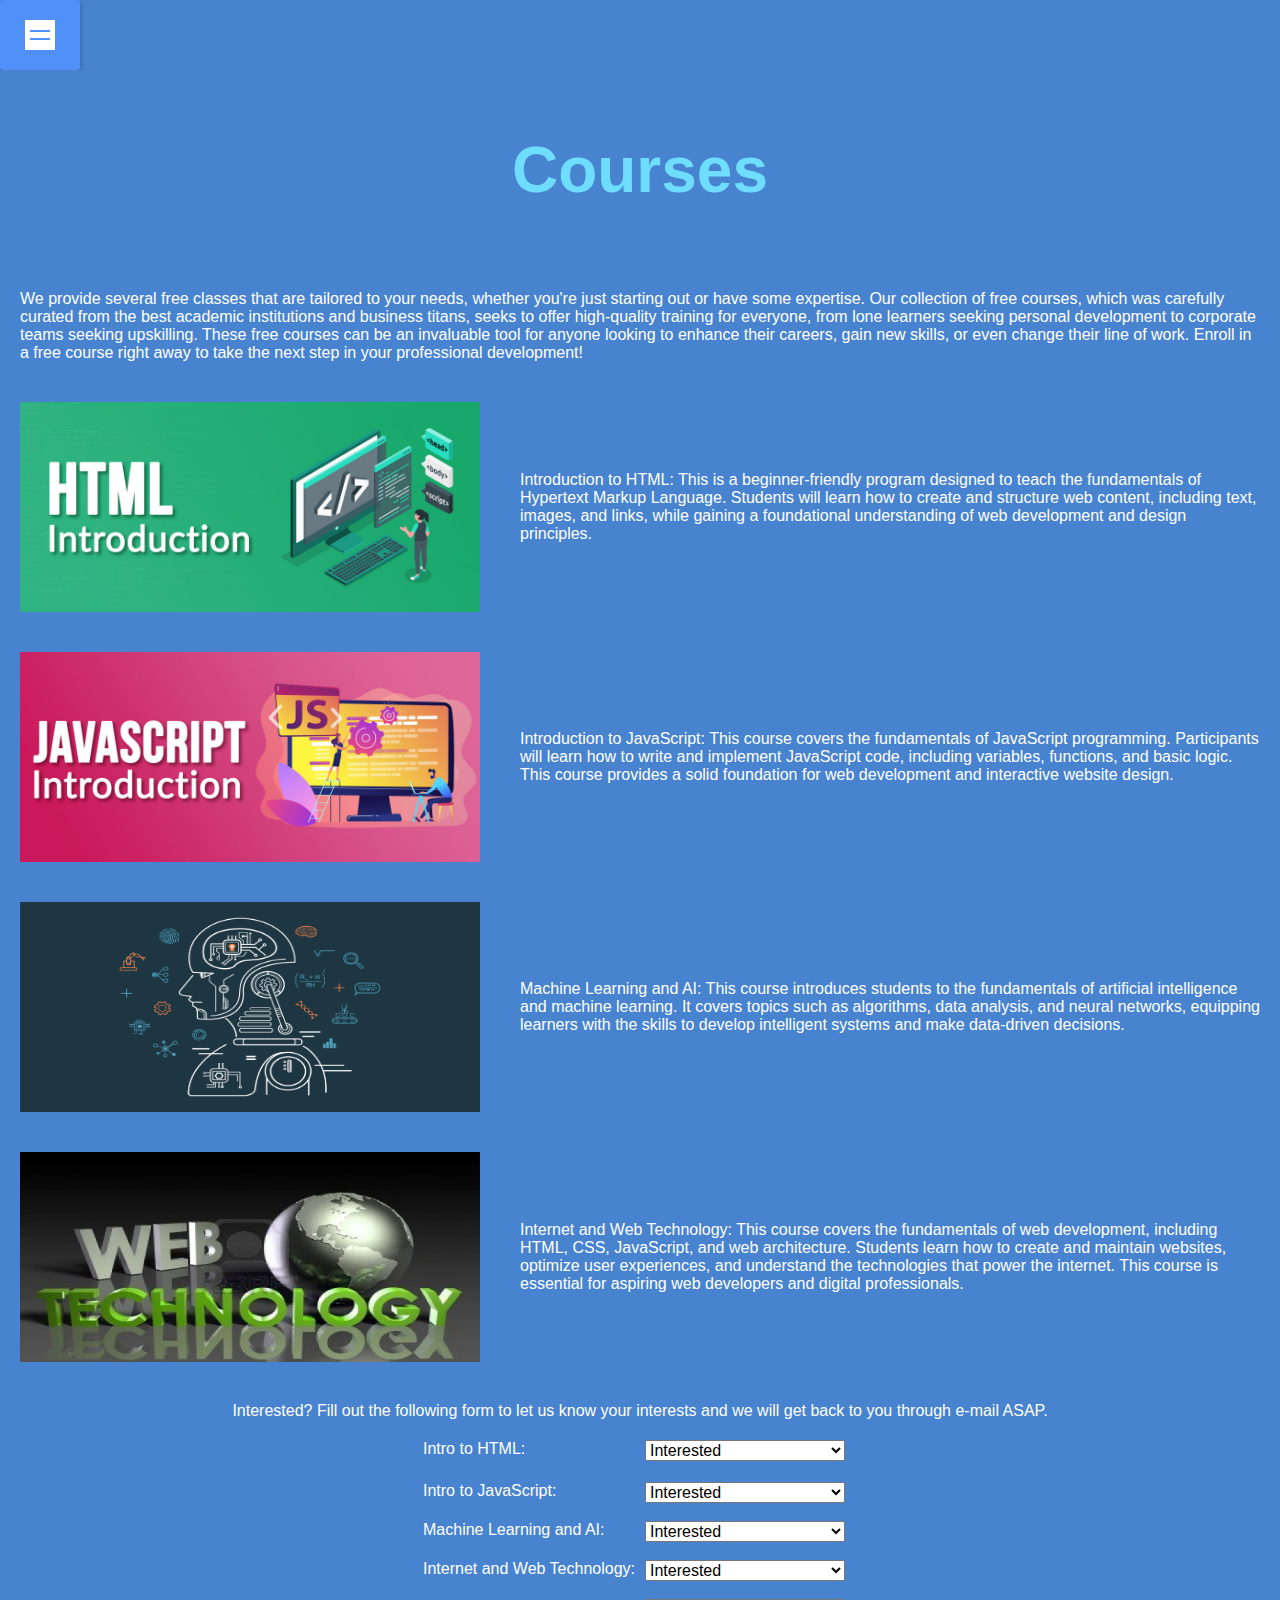
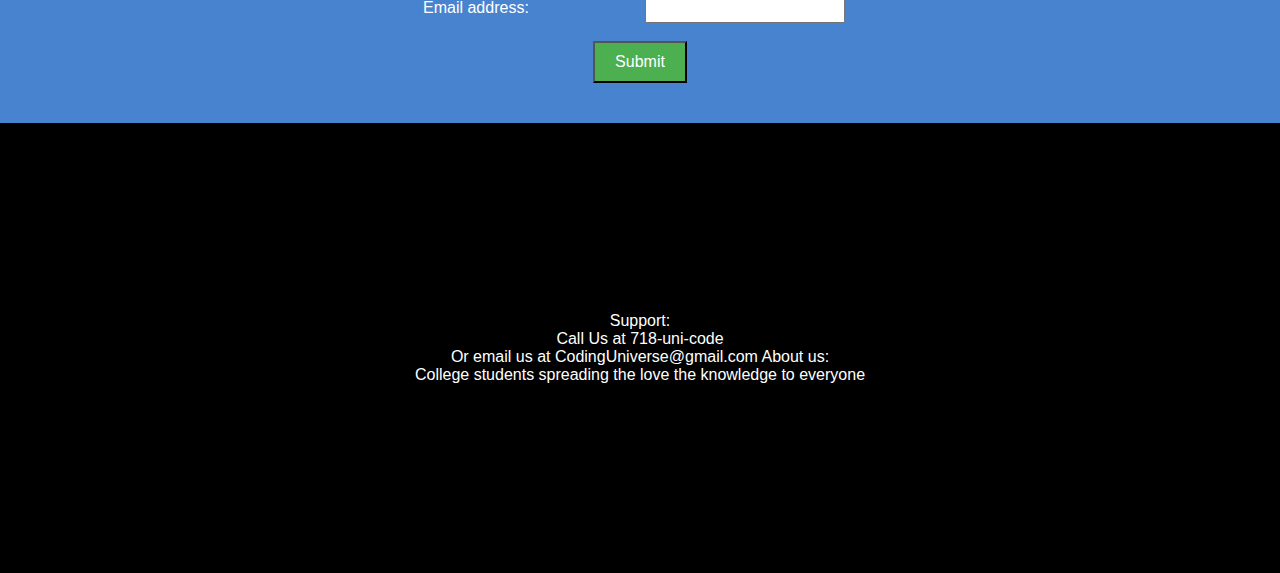
==== commit fb6319d3: "Fix spelling and grammar on Courses page" ====
--- a/ProjectFolder/index2.html
+++ b/ProjectFolder/index2.html
@@ -26,8 +26,8 @@
     <h1>Courses</h1>
   </header>
 
-  <p>We provide several Free classes that are tailored to your needs, whether you're just starting out or have some
-    expertise. Our collection of Free courses, which was carefully curated from the best academic institutions and
+  <p>We provide several free classes that are tailored to your needs, whether you're just starting out or have some
+    expertise. Our collection of free courses, which was carefully curated from the best academic institutions and
     business titans, seeks to offer high-quality training for everyone, from lone learners seeking personal development
     to
     corporate teams seeking upskilling. These free courses can be an invaluable tool for anyone looking to enhance their
@@ -38,15 +38,15 @@
   <div>
     <div class="catalog-item">
       <a href="link1"><img src="image1.jpg" alt="IntroToHTML"></a>
-      <p>Introduction to HTML: This is a beginner-friendly program designed to teach the fundamentals to Hypertext
+      <p>Introduction to HTML: This is a beginner-friendly program designed to teach the fundamentals of Hypertext
         Markup
-        Language. Studenst will learn how to create and structure web contecnt, including text, images, and links, while
+        Language. Students will learn how to create and structure web content, including text, images, and links, while
         gaining a foundational understanding of web development and design principles.</p>
     </div>
 
     <div class="catalog-item">
       <a href="link2"><img src="image2.jpg" alt="IntroToJavaScript"></a>
-      <p>Introduction to Java Script: This course that covers the fundamentals of JavaScript programming. Participants
+      <p>Introduction to JavaScript: This course covers the fundamentals of JavaScript programming. Participants
         will
         learn how to write and implement JavaScript code, including variables, functions, and basic logic. This course
         provides a solid foundation for web development and interactive website design.</p>
@@ -72,7 +72,7 @@
 
   <div class="interest">
     <p>Interested? Fill out the following form to let us know your interests and we will get back to you through e-mail
-      ASAP</p>
+      ASAP.</p>
 
     <form class="interest-form" action="Linktosubmitform" method="post" onsubmit="return showConfirmation();">
       <div class="form-group">
@@ -117,13 +117,14 @@
   </div>
   <script src="script2.js"></script>
 </body>
-    <footer>
-        <div class="foot">
-            Support:</br>
-            Call Us at 718-uni-code</br>
-            Or email us at CodingUniverse@gmail.com</br>
-            Credits: </br>
-            Aaron Lew, Ariel Matatov, Sameer Bhamla, Shanta Ramlochan and Toufiq Hossian
-        </div>
-    </footer>
-</html>
+
+<footer>
+  <div class="foot">
+    Support:</br>
+    Call Us at 718-uni-code</br>
+    Or email us at CodingUniverse@gmail.com
+    About us: </br>
+    College students spreading the love the knowledge to everyone
+  </div>
+</footer>
+</html>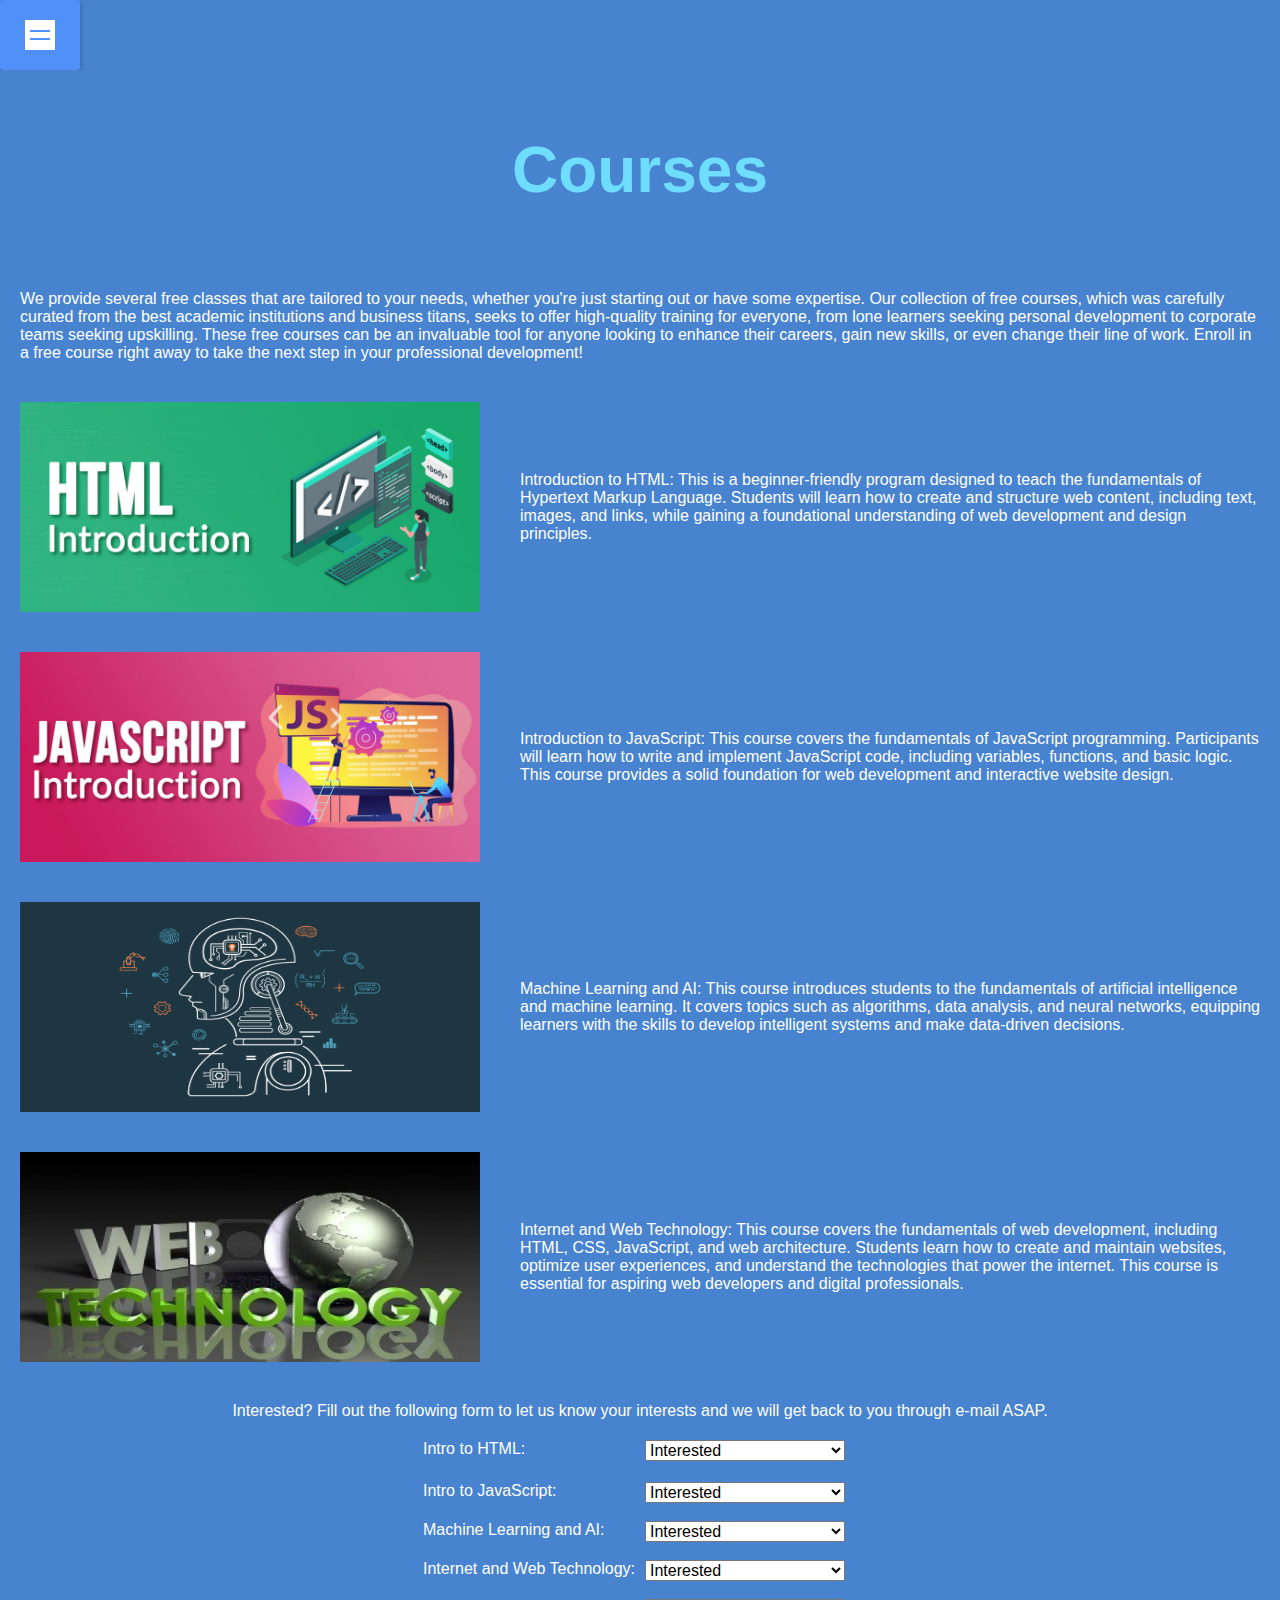
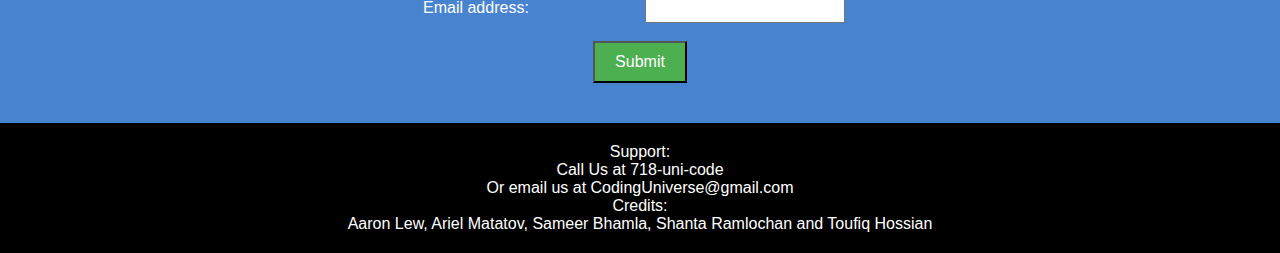
==== commit bd58501c: "Implement "Toast Notification" from 50 Projects" ====
--- a/ProjectFolder/index2.html
+++ b/ProjectFolder/index2.html
@@ -74,7 +74,7 @@
     <p>Interested? Fill out the following form to let us know your interests and we will get back to you through e-mail
       ASAP.</p>
 
-    <form class="interest-form" action="Linktosubmitform" method="post" onsubmit="return showConfirmation();">
+    <form class="interest-form" action="" method="post" onsubmit="return showConfirmation()">
       <div class="form-group">
         <label for="interest">Intro to HTML:</label>
         <select name="interest" id="interest">
@@ -112,19 +112,19 @@
       <input type="submit" value="Submit">
     </form>
 
-    <p id="confirmationMessage"></p>
+  </div>
 
-  </div>
+  <div id="toasts"></div>
+
   <script src="script2.js"></script>
 </body>
-
-<footer>
-  <div class="foot">
-    Support:</br>
-    Call Us at 718-uni-code</br>
-    Or email us at CodingUniverse@gmail.com
-    About us: </br>
-    College students spreading the love the knowledge to everyone
-  </div>
-</footer>
-</html>+    <footer>
+        <div>
+            Support:</br>
+            Call Us at 718-uni-code</br>
+            Or email us at CodingUniverse@gmail.com</br>
+            Credits: </br>
+            Aaron Lew, Ariel Matatov, Sameer Bhamla, Shanta Ramlochan and Toufiq Hossian
+        </div>
+    </footer>
+</html>
--- a/ProjectFolder/style2.css
+++ b/ProjectFolder/style2.css
@@ -187,14 +187,13 @@
   display: flex;
   flex-direction: column;
   align-items: center;
-  margin: 0 auto;
+  margin-bottom: 40px;
 }
 
 .interest-form {
   display: flex;
   flex-direction: column;
   align-items: center;
-  margin: 0 auto;
 }
 
 .form-group {
@@ -221,7 +220,7 @@
   width: 200px;
 }
 
-.foot {
+footer {
   display: flex;
   background-color: #000;
   color: #fff;
@@ -229,5 +228,22 @@
   text-align: center;
   align-items: center;
   justify-content: center;
-  height: 50vh;
+  padding: 20px;
+  height: auto;
+}
+
+#toasts {
+  position: fixed;
+  bottom: 10px;
+  right: 10px;
+  display: flex;
+  flex-direction: column;
+  align-items: flex-end;
+}
+
+.toast {
+  background-color: #fff;
+  border-radius: 5px;
+  padding: 1rem 2rem;
+  margin: 0.5rem;
 }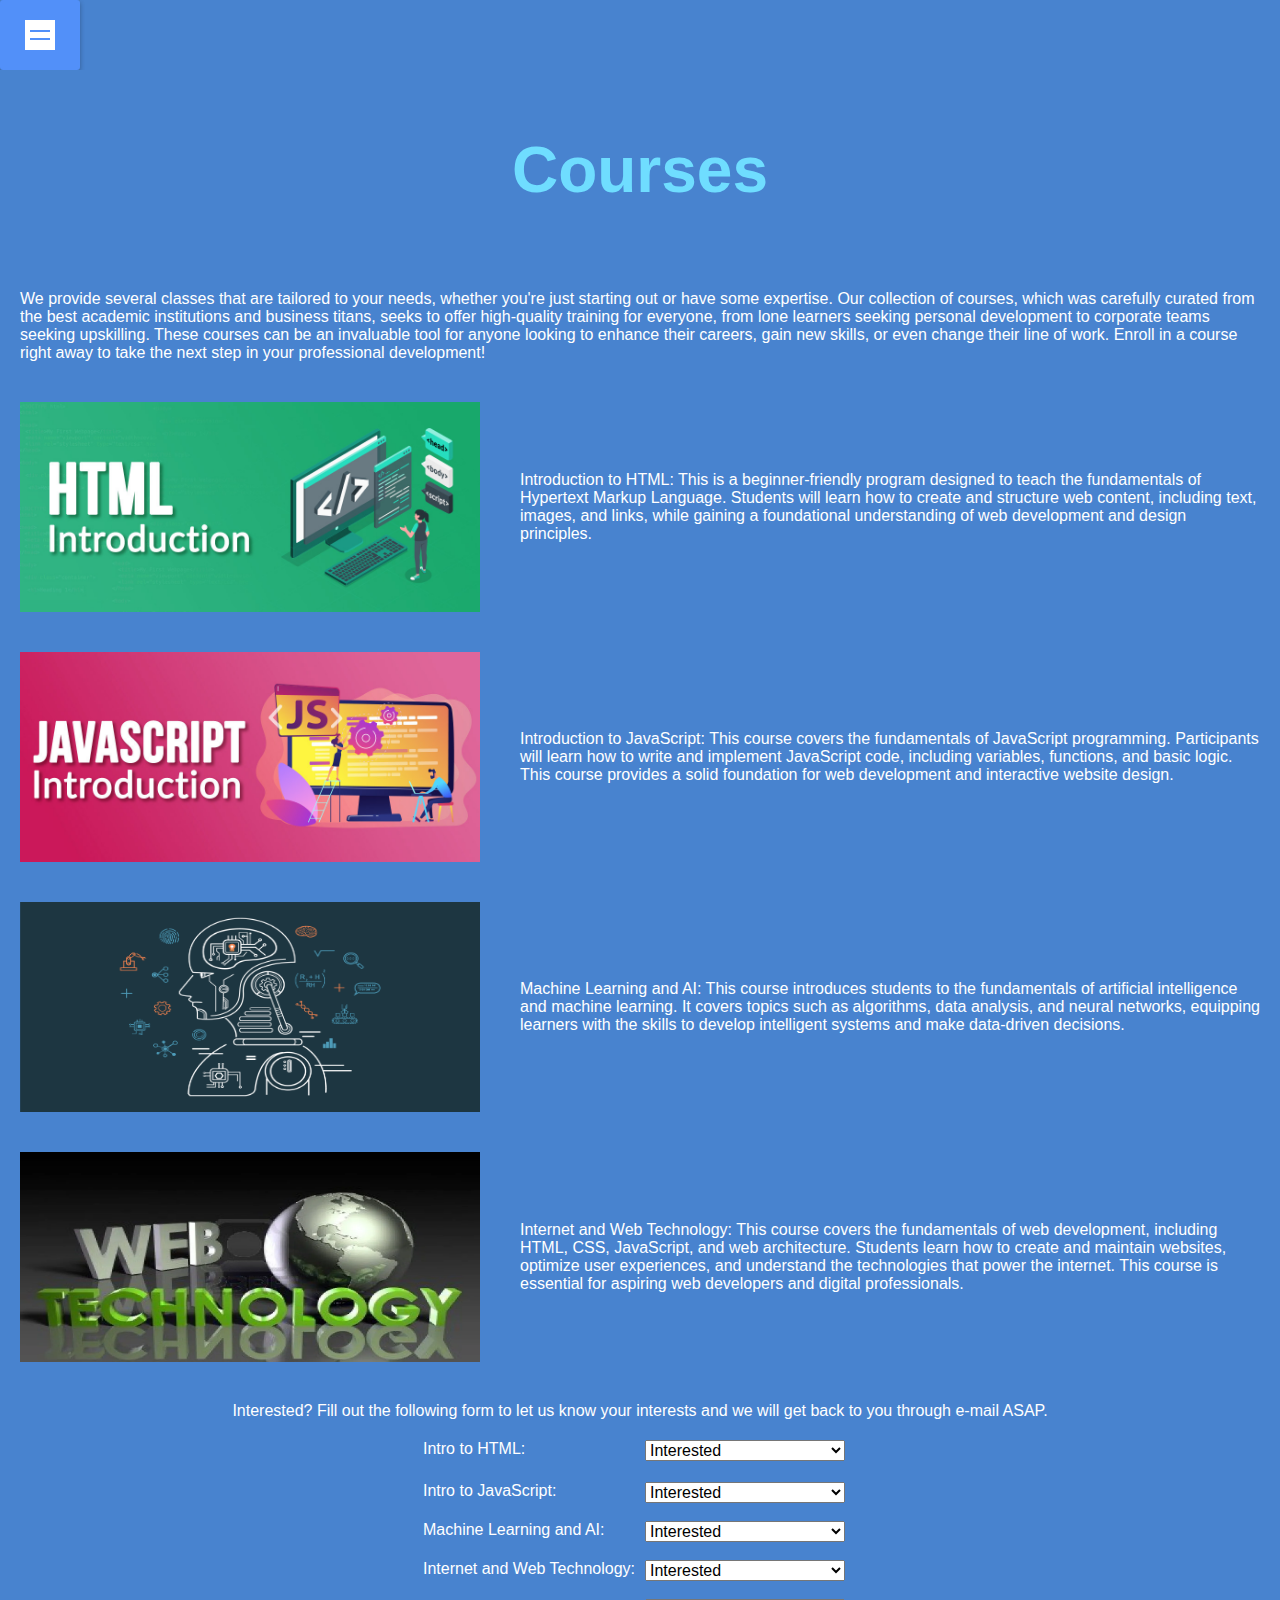
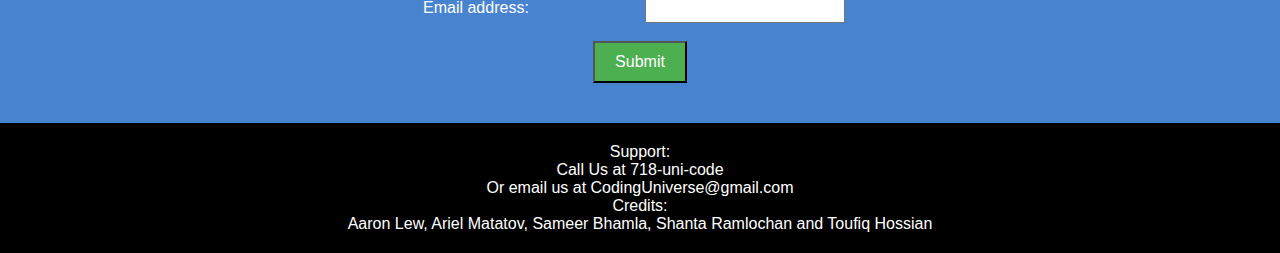
==== commit d29ac1dc: "Edit intro text on Courses page" ====
--- a/ProjectFolder/index2.html
+++ b/ProjectFolder/index2.html
@@ -26,12 +26,12 @@
     <h1>Courses</h1>
   </header>
 
-  <p>We provide several free classes that are tailored to your needs, whether you're just starting out or have some
-    expertise. Our collection of free courses, which was carefully curated from the best academic institutions and
+  <p>We provide several classes that are tailored to your needs, whether you're just starting out or have some
+    expertise. Our collection of courses, which was carefully curated from the best academic institutions and
     business titans, seeks to offer high-quality training for everyone, from lone learners seeking personal development
     to
-    corporate teams seeking upskilling. These free courses can be an invaluable tool for anyone looking to enhance their
-    careers, gain new skills, or even change their line of work. Enroll in a free course right away to take the next
+    corporate teams seeking upskilling. These courses can be an invaluable tool for anyone looking to enhance their
+    careers, gain new skills, or even change their line of work. Enroll in a course right away to take the next
     step
     in your professional development!</p>
 
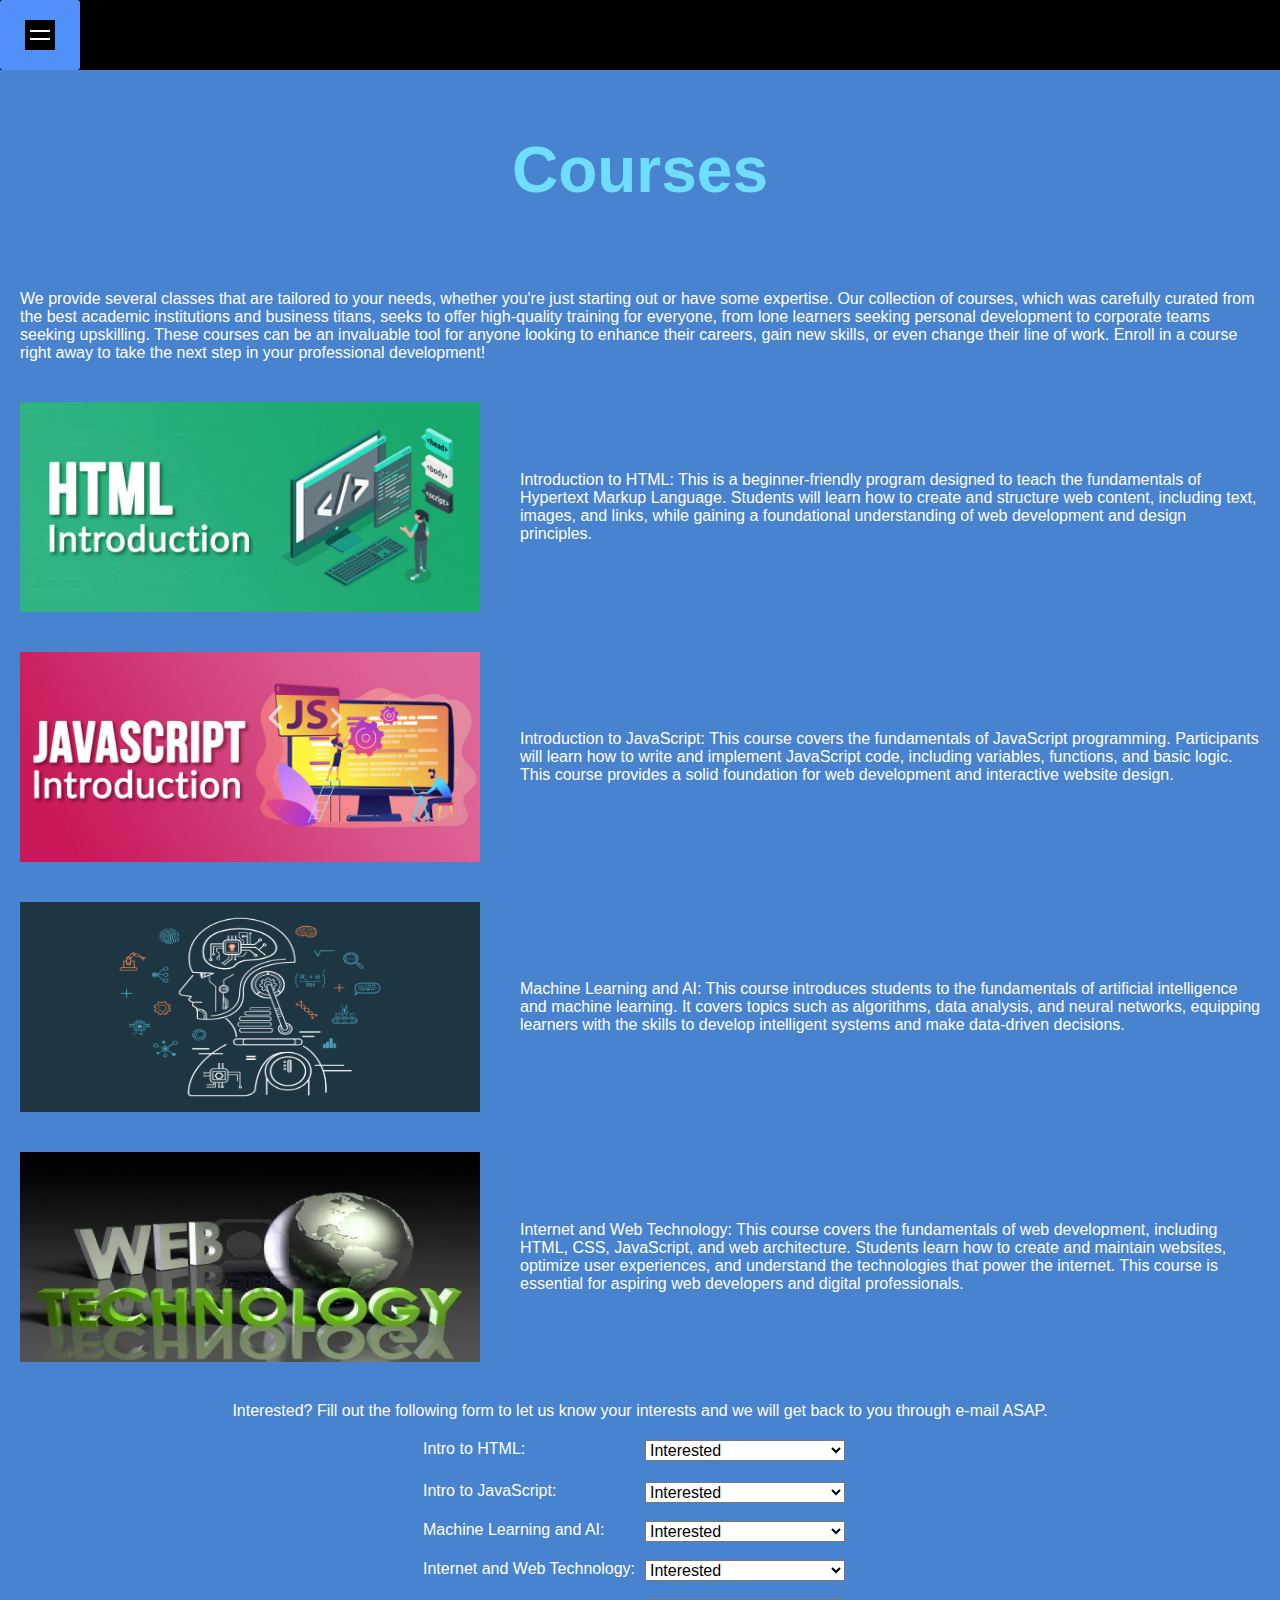
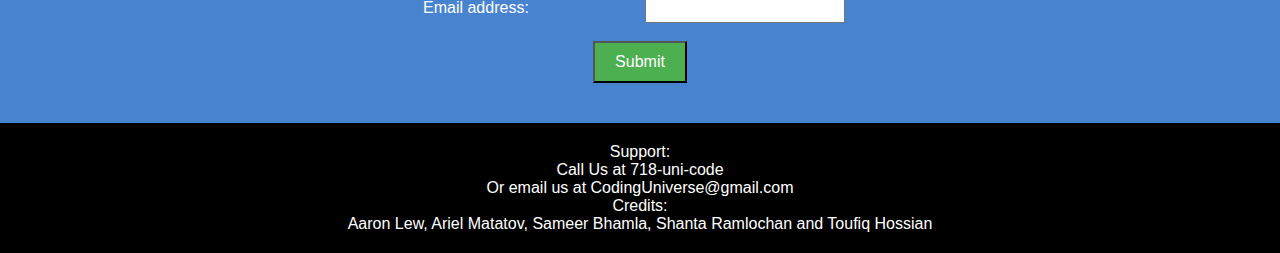
==== commit be757ff3: "Redesign animated navigation for consistency" ====
--- a/ProjectFolder/index2.html
+++ b/ProjectFolder/index2.html
@@ -8,19 +8,21 @@
 </head>
 
 <body>
-  <nav id="nav">
-    <ul>
-      <li><a href="index.html">Home</a></li>
-      <li><a href="index2.html">Courses</a></li>
-      <li><a href="index3.html">Goals</a></li>
-      <li><a href="index4.html">Prices</a></li>
-    </ul>
-    
-    <button class="icon" id="toggle">
-      <div class="line line1"></div>
-      <div class="line line2"></div>
-    </button>
-  </nav>
+  <div class="head">
+    <nav id="nav">
+      <ul>
+        <li><a href="index.html">Home</a></li>
+        <li><a href="index2.html">Courses</a></li>
+        <li><a href="index3.html">Goals</a></li>
+        <li><a href="index4.html">Prices</a></li>
+      </ul>
+      
+      <button class="icon" id="toggle">
+        <div class="line line1"></div>
+        <div class="line line2"></div>
+      </button>
+    </nav>
+  </div>
 
   <header>
     <h1>Courses</h1>
--- a/ProjectFolder/style2.css
+++ b/ProjectFolder/style2.css
@@ -12,9 +12,13 @@
   margin: 0;
 }
 
+.head {
+  background-color: black;
+}
+
 nav {
   font-family: "Muli", sans-serif;
-  background-color: #fff;
+  background-color: #000000;
   padding: 20px;
   width: 80px;
   background-image: linear-gradient(#5290f9);
@@ -56,13 +60,13 @@
 
 nav ul a {
   position: relative;
-  color: #000;
+  color: #ffffff;
   text-decoration: none;
   margin: 0 10px;
 }
 
 .icon {
-  background-color: #fff;
+  background-color: #000000;
   border: 0;
   cursor: pointer;
   padding: 0;
@@ -76,7 +80,7 @@
 }
 
 .icon .line {
-  background-color: #5290f9;
+  background-color: #ffffff;
   height: 2px;
   position: absolute;
   width: 20px;
@@ -144,14 +148,12 @@
 }
 
 .catalog-item {
-  /* image to the left of the text */
   display: flex;
   flex-direction: row;
   align-items: center;
   height: auto;
 }
 
-/* Stuff to change in the form */
 label[for="interest"] {
   color: #fff;
 }
